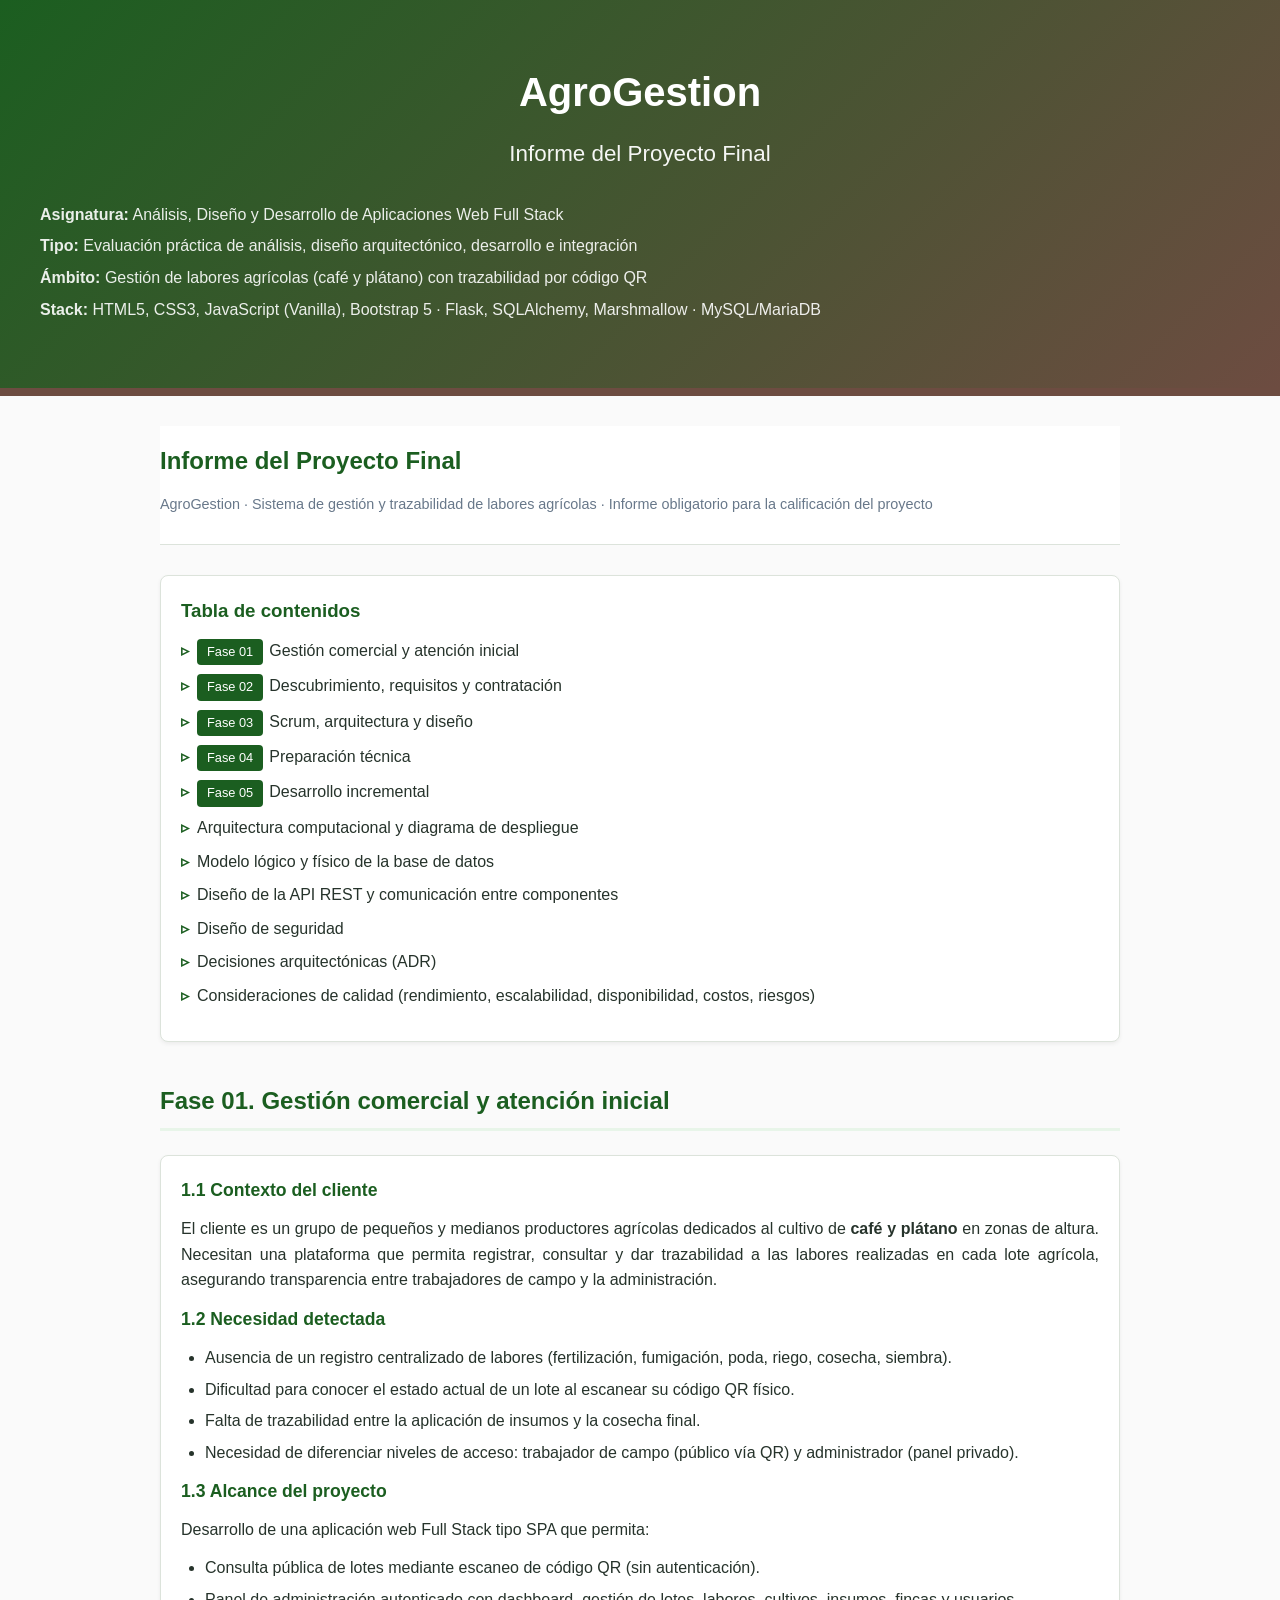
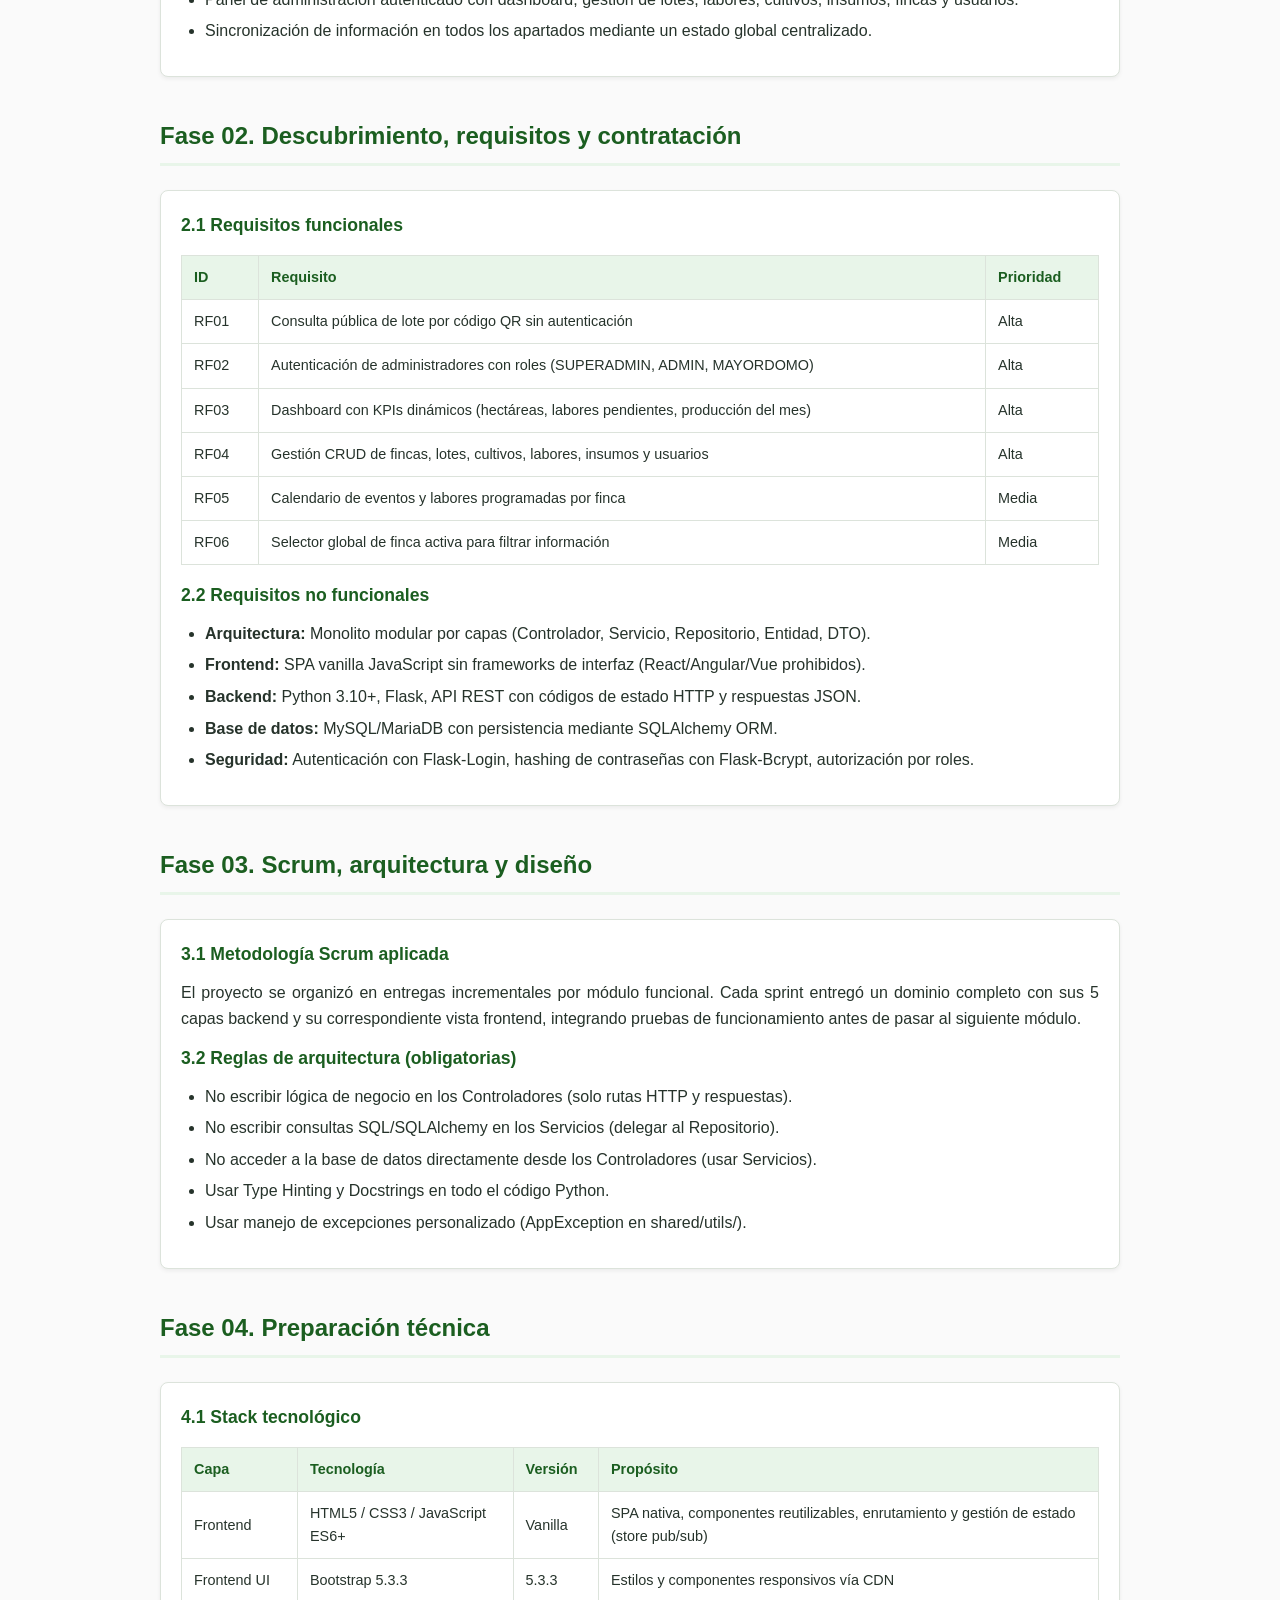
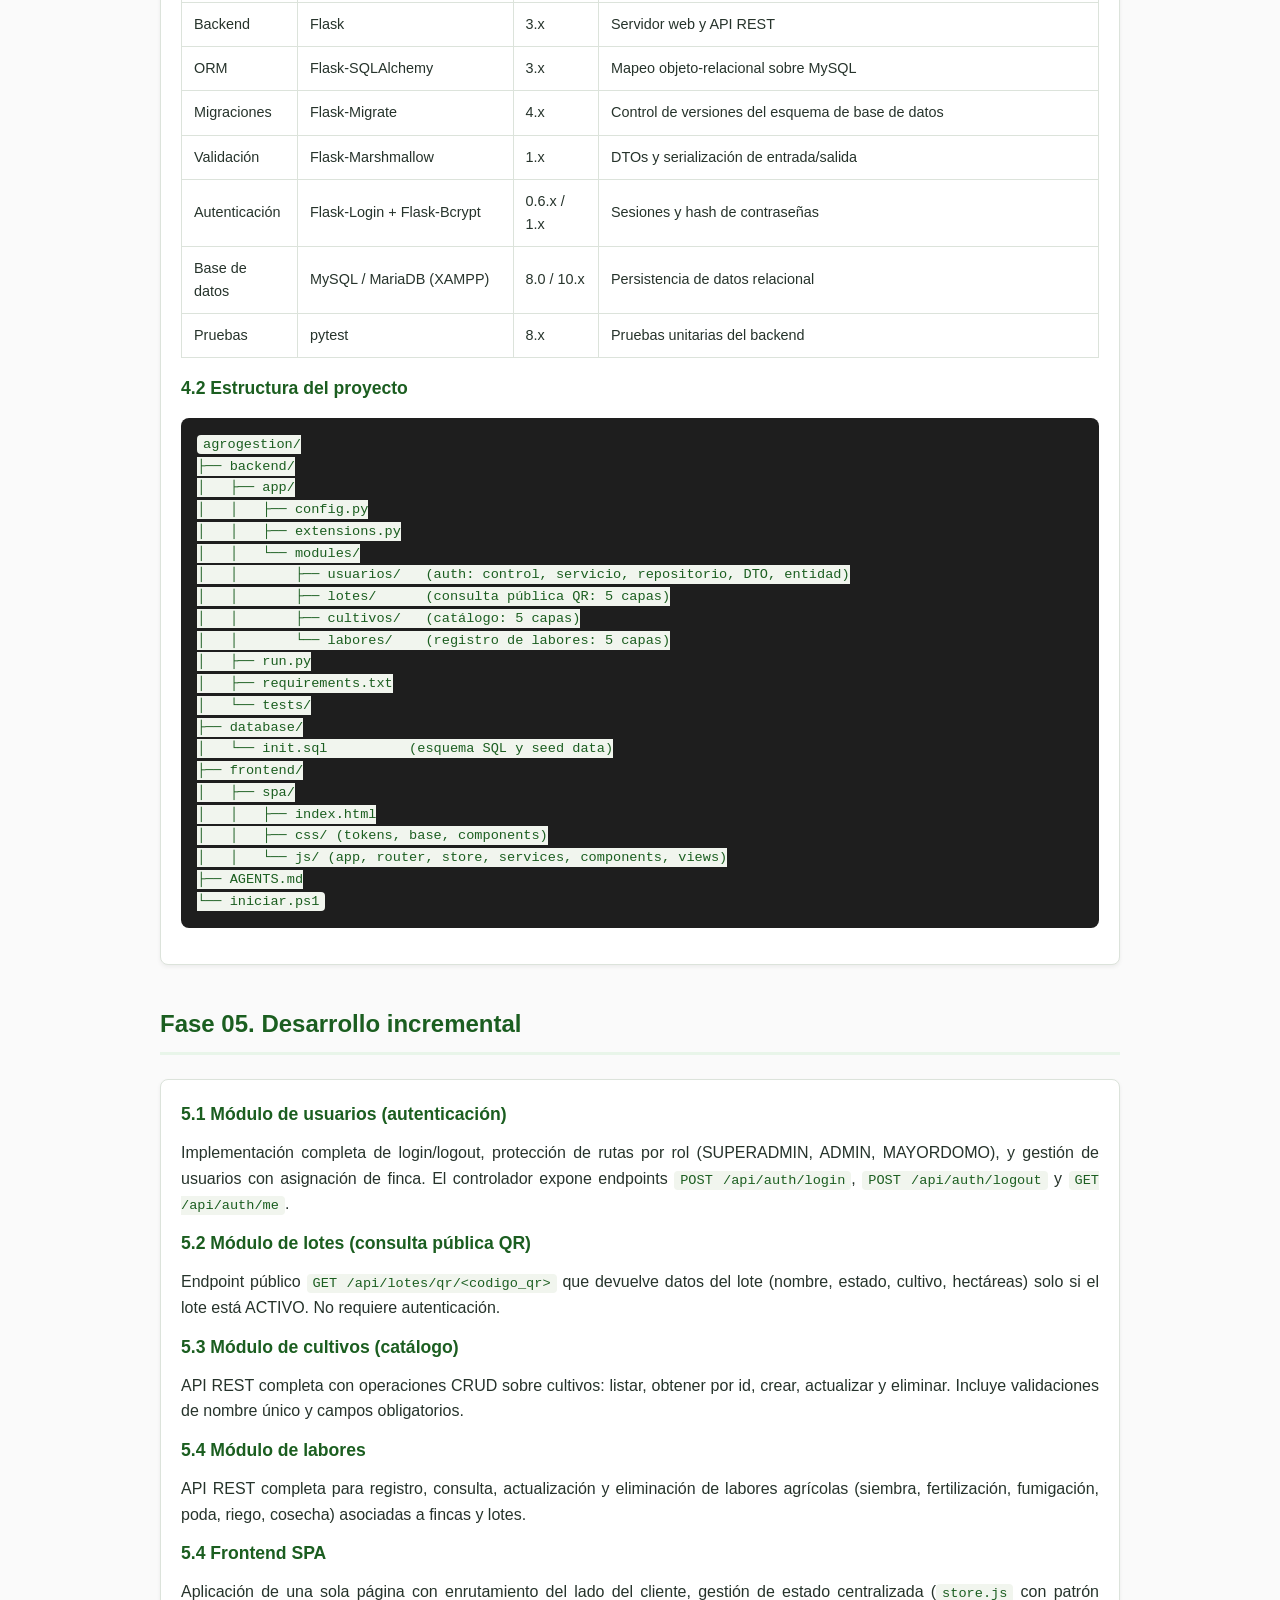
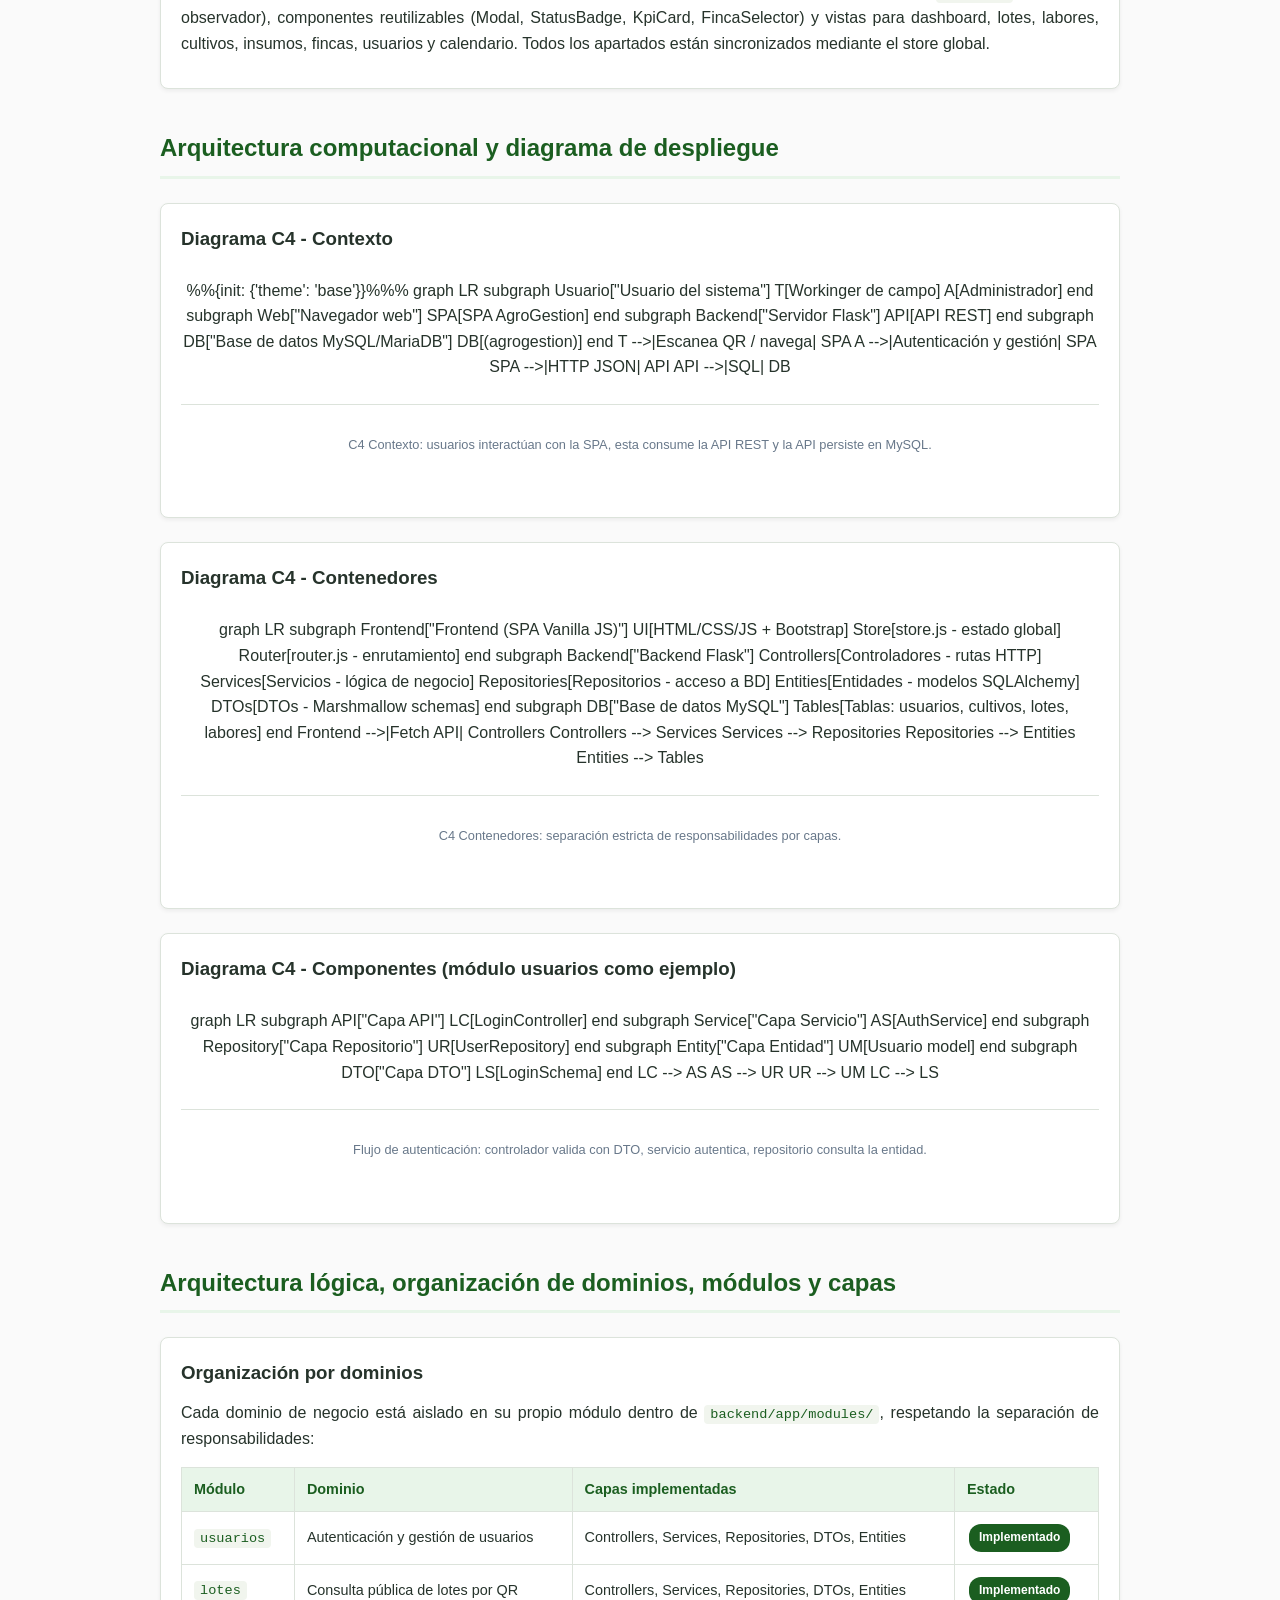
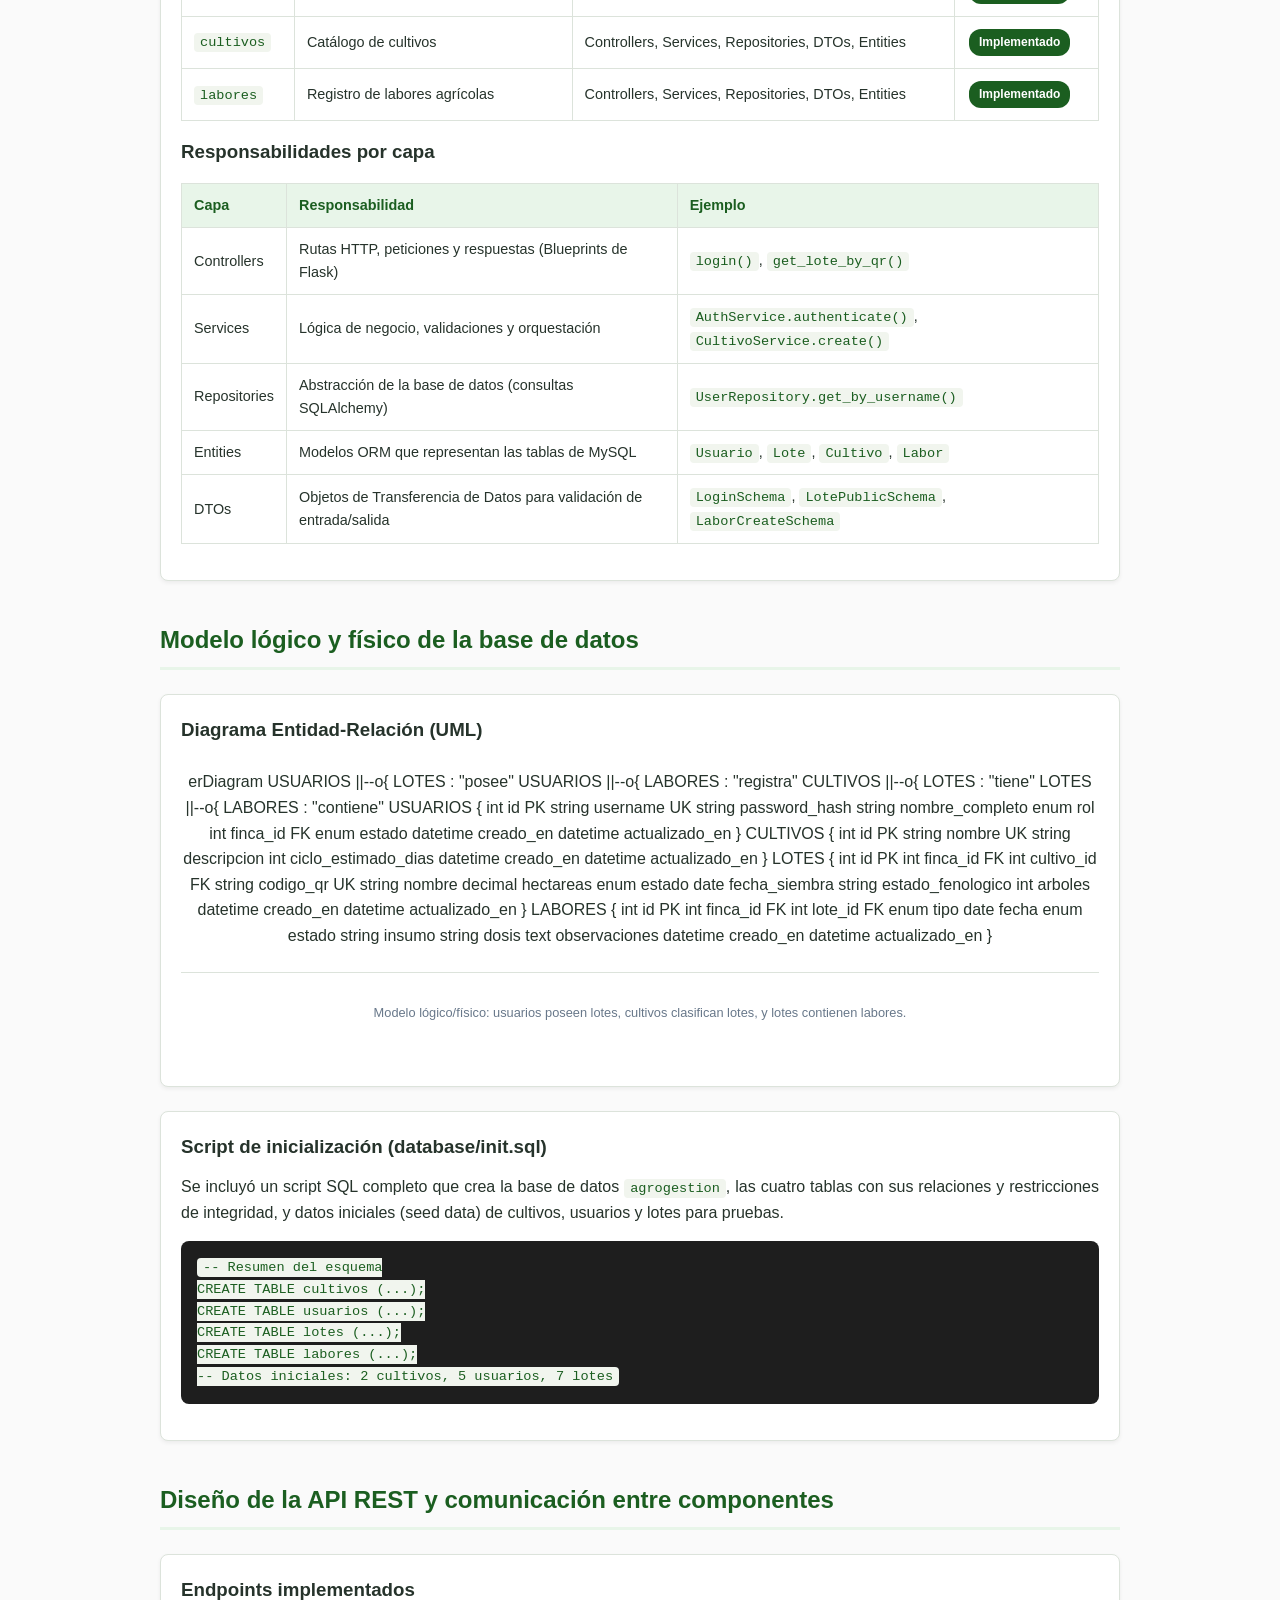
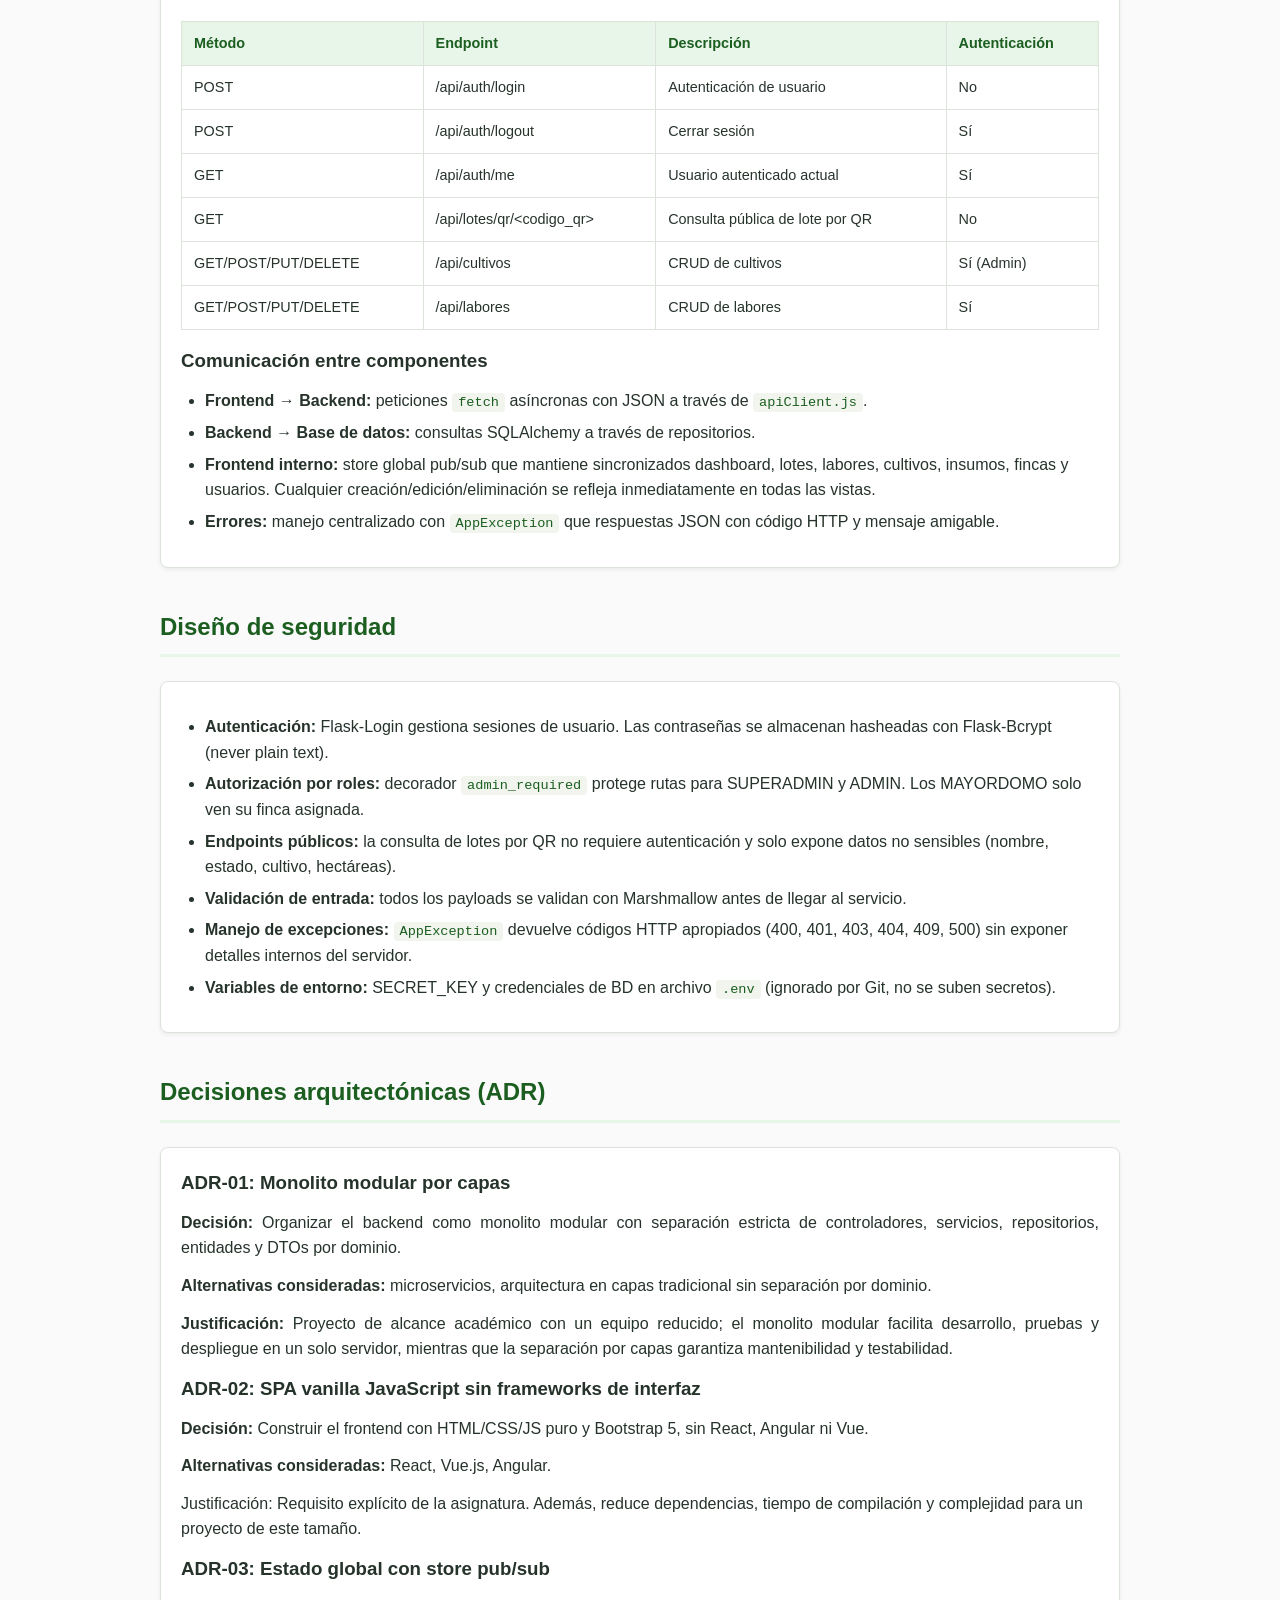
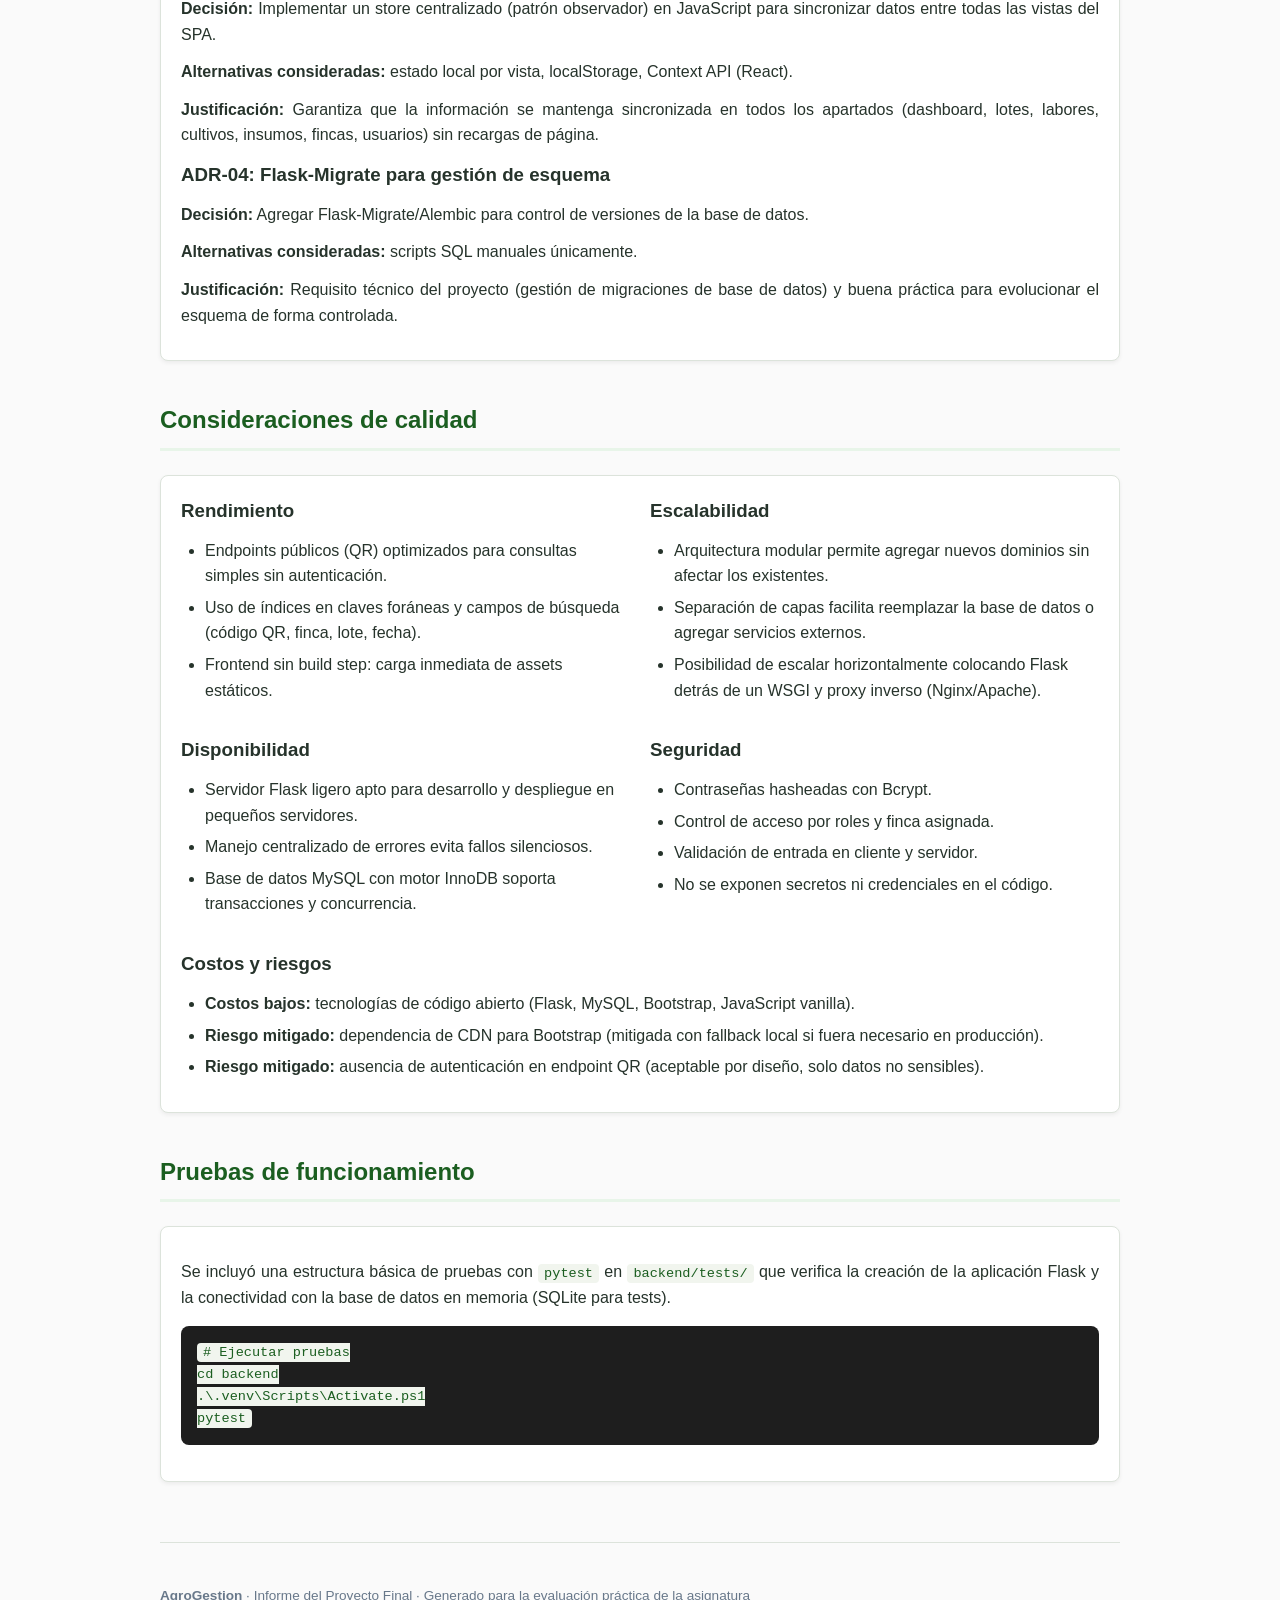
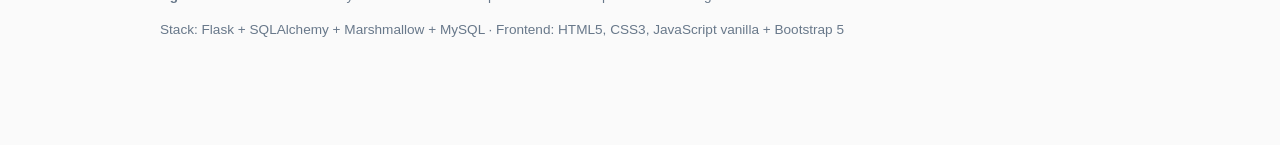
==== Informe_Proyecto_Final_AgroGestion.html @ 7b16c305 "feat: proyecto AgroGestion inicial - backend Flask modular, frontend SPA, informe HTML, esquema SQL " ====
<!DOCTYPE html>
<html lang="es">
<head>
  <meta charset="UTF-8">
  <meta name="viewport" content="width=device-width, initial-scale=1.0">
  <title>Informe del Proyecto Final - AgroGestion</title>
  <style>
    :root {
      --primary: #1b5e20;
      --primary-hover: #14531a;
      --secondary: #6d4c41;
      --accent: #e8f5e9;
      --text: #26332b;
      --text-muted: #68788a;
      --border: #dce3db;
    }
    * { box-sizing: border-box; margin: 0; padding: 0; }
    body {
      font-family: 'Segoe UI', Roboto, 'Helvetica Neue', Arial, sans-serif;
      color: var(--text);
      line-height: 1.6;
      background: #fafafa;
      padding: 0;
    }
    .cover {
      background: linear-gradient(135deg, var(--primary) 0%, var(--secondary) 100%);
      color: #fff;
      padding: 60px 40px;
      text-align: center;
      border-bottom: 8px solid var(--secondary);
    }
    .cover h1 { font-size: 2.5rem; margin-bottom: 12px; }
    .cover h2 { font-size: 1.4rem; font-weight: 400; opacity: 0.95; }
    .cover .meta { margin-top: 30px; font-size: 1rem; color: rgba(255,255,255,0.9); }
    .cover .meta p { margin: 6px 0; }
    .container {
      max-width: 1000px;
      margin: 30px auto;
      padding: 0 20px;
    }
    header.top-bar {
      background: #fff;
      border-bottom: 1px solid var(--border);
      padding: 16px 0;
      margin-bottom: 30px;
    }
    header.top-bar h1 { font-size: 1.5rem; color: var(--primary); }
    header.top-bar p { color: var(--text-muted); font-size: 0.9rem; }
    h2.section-title {
      font-size: 1.5rem;
      color: var(--primary);
      border-bottom: 3px solid var(--accent);
      padding-bottom: 8px;
      margin: 40px 0 24px 0;
    }
    h3.subtitle {
      font-size: 1.2rem;
      color: var(--secondary);
      margin: 28px 0 14px 0;
    }
    p { margin: 12px 0; text-align: justify; }
    ul, ol { margin: 12px 0 12px 24px; }
    li { margin: 6px 0; }
    .card {
      background: #fff;
      border: 1px solid var(--border);
      border-radius: 8px;
      padding: 20px;
      margin: 24px 0;
      box-shadow: 0 2px 4px rgba(0,0,0,0.06);
    }
    .card h4 { margin-top: 0; color: var(--primary); font-size: 1.1rem; }
    table {
      width: 100%;
      border-collapse: collapse;
      margin: 16px 0;
      font-size: 0.9rem;
    }
    th, td {
      border: 1px solid var(--border);
      padding: 10px 12px;
      text-align: left;
    }
    th { background: var(--accent); color: var(--primary); font-weight: 700; }
    code {
      background: #f1f5ee;
      padding: 2px 6px;
      border-radius: 4px;
      font-family: 'Courier New', Courier, monospace;
      font-size: 0.85rem;
      color: #1b5e20;
    }
    pre {
      background: #1e1e1e;
      color: #d4d4d4;
      padding: 16px;
      border-radius: 8px;
      overflow-x: auto;
      margin: 16px 0;
      font-size: 0.85rem;
    }
    .mermaid { text-align: center; margin: 24px 0; }
    .badge {
      display: inline-block;
      padding: 4px 10px;
      border-radius: 12px;
      font-size: 0.75rem;
      font-weight: 700;
      margin: 2px;
    }
    .badge-primary { background: var(--primary); color: #fff; }
    .badge-secondary { background: var(--secondary); color: #fff; }
    .badge-info { background: #0dcaf0; color: #000; }
    .badge-warn { background: #ffc107; color: #000; }
    .badge-danger { background: #dc3545; color: #fff; }
    .toc {
      background: #fff;
      border: 1px solid var(--border);
      border-radius: 8px;
      padding: 20px;
      margin: 24px 0;
    }
    .toc h3 { margin-top: 0; color: var(--primary); }
    .toc ul { list-style: none; margin-left: 0; }
    .toc li { margin: 8px 0; }
    .toc li::before { content: "▹"; color: var(--primary); font-weight: 700; margin-right: 8px; }
    .footer {
      margin-top: 60px;
      padding: 30px 0;
      border-top: 1px solid var(--border);
      color: var(--text-muted);
      font-size: 0.85rem;
      text-align: center;
    }
    .phase-tag {
      display: inline-block;
      background: var(--primary);
      color: #fff;
      padding: 3px 10px;
      border-radius: 4px;
      font-size: 0.8rem;
      margin-right: 6px;
    }
    .two-col {
      display: flex;
      gap: 20px;
      flex-wrap: wrap;
    }
    .two-col > div { flex: 1; min-width: 300px; }
  </style>
</head>
<body>

<div class="cover">
  <h1>AgroGestion</h1>
  <h2>Informe del Proyecto Final</h2>
  <div class="meta">
    <p><strong>Asignatura:</strong> Análisis, Diseño y Desarrollo de Aplicaciones Web Full Stack</p>
    <p><strong>Tipo:</strong> Evaluación práctica de análisis, diseño arquitectónico, desarrollo e integración</p>
    <p><strong>Ámbito:</strong> Gestión de labores agrícolas (café y plátano) con trazabilidad por código QR</p>
    <p><strong>Stack:</strong> HTML5, CSS3, JavaScript (Vanilla), Bootstrap 5 · Flask, SQLAlchemy, Marshmallow · MySQL/MariaDB</p>
  </div>
</div>

<div class="container">
  <header class="top-bar">
    <h1>Informe del Proyecto Final</h1>
    <p>AgroGestion · Sistema de gestión y trazabilidad de labores agrícolas · Informe obligatorio para la calificación del proyecto</p>
  </header>

  <div class="card toc">
    <h3>Tabla de contenidos</h3>
    <ul>
      <li><span class="phase-tag">Fase 01</span>Gestión comercial y atención inicial</li>
      <li><span class="phase-tag">Fase 02</span>Descubrimiento, requisitos y contratación</li>
      <li><span class="phase-tag">Fase 03</span>Scrum, arquitectura y diseño</li>
      <li><span class="phase-tag">Fase 04</span>Preparación técnica</li>
      <li><span class="phase-tag">Fase 05</span>Desarrollo incremental</li>
      <li>Arquitectura computacional y diagrama de despliegue</li>
      <li>Modelo lógico y físico de la base de datos</li>
      <li>Diseño de la API REST y comunicación entre componentes</li>
      <li>Diseño de seguridad</li>
      <li>Decisiones arquitectónicas (ADR)</li>
      <li>Consideraciones de calidad (rendimiento, escalabilidad, disponibilidad, costos, riesgos)</li>
    </ul>
  </div>

  <h2 class="section-title">Fase 01. Gestión comercial y atención inicial</h2>
  <div class="card">
    <h4>1.1 Contexto del cliente</h4>
    <p>El cliente es un grupo de pequeños y medianos productores agrícolas dedicados al cultivo de <strong>café y plátano</strong> en zonas de altura. Necesitan una plataforma que permita registrar, consultar y dar trazabilidad a las labores realizadas en cada lote agrícola, asegurando transparencia entre trabajadores de campo y la administración.</p>
    <h4>1.2 Necesidad detectada</h4>
    <ul>
      <li>Ausencia de un registro centralizado de labores (fertilización, fumigación, poda, riego, cosecha, siembra).</li>
      <li>Dificultad para conocer el estado actual de un lote al escanear su código QR físico.</li>
      <li>Falta de trazabilidad entre la aplicación de insumos y la cosecha final.</li>
      <li>Necesidad de diferenciar niveles de acceso: trabajador de campo (público vía QR) y administrador (panel privado).</li>
    </ul>
    <h4>1.3 Alcance del proyecto</h4>
    <p>Desarrollo de una aplicación web Full Stack tipo SPA que permita:</p>
    <ul>
      <li>Consulta pública de lotes mediante escaneo de código QR (sin autenticación).</li>
      <li>Panel de administración autenticado con dashboard, gestión de lotes, labores, cultivos, insumos, fincas y usuarios.</li>
      <li>Sincronización de información en todos los apartados mediante un estado global centralizado.</li>
    </ul>
  </div>

  <h2 class="section-title">Fase 02. Descubrimiento, requisitos y contratación</h2>
  <div class="card">
    <h4>2.1 Requisitos funcionales</h4>
    <table>
      <tr><th>ID</th><th>Requisito</th><th>Prioridad</th></tr>
      <tr><td>RF01</td><td>Consulta pública de lote por código QR sin autenticación</td><td>Alta</td></tr>
      <tr><td>RF02</td><td>Autenticación de administradores con roles (SUPERADMIN, ADMIN, MAYORDOMO)</td><td>Alta</td></tr>
      <tr><td>RF03</td><td>Dashboard con KPIs dinámicos (hectáreas, labores pendientes, producción del mes)</td><td>Alta</td></tr>
      <tr><td>RF04</td><td>Gestión CRUD de fincas, lotes, cultivos, labores, insumos y usuarios</td><td>Alta</td></tr>
      <tr><td>RF05</td><td>Calendario de eventos y labores programadas por finca</td><td>Media</td></tr>
      <tr><td>RF06</td><td>Selector global de finca activa para filtrar información</td><td>Media</td></tr>
    </table>
    <h4>2.2 Requisitos no funcionales</h4>
    <ul>
      <li><strong>Arquitectura:</strong> Monolito modular por capas (Controlador, Servicio, Repositorio, Entidad, DTO).</li>
      <li><strong>Frontend:</strong> SPA vanilla JavaScript sin frameworks de interfaz (React/Angular/Vue prohibidos).</li>
      <li><strong>Backend:</strong> Python 3.10+, Flask, API REST con códigos de estado HTTP y respuestas JSON.</li>
      <li><strong>Base de datos:</strong> MySQL/MariaDB con persistencia mediante SQLAlchemy ORM.</li>
      <li><strong>Seguridad:</strong> Autenticación con Flask-Login, hashing de contraseñas con Flask-Bcrypt, autorización por roles.</li>
    </ul>
  </div>

  <h2 class="section-title">Fase 03. Scrum, arquitectura y diseño</h2>
  <div class="card">
    <h4>3.1 Metodología Scrum aplicada</h4>
    <p>El proyecto se organizó en entregas incrementales por módulo funcional. Cada sprint entregó un dominio completo con sus 5 capas backend y su correspondiente vista frontend, integrando pruebas de funcionamiento antes de pasar al siguiente módulo.</p>
    <h4>3.2 Reglas de arquitectura (obligatorias)</h4>
    <ul>
      <li>No escribir lógica de negocio en los Controladores (solo rutas HTTP y respuestas).</li>
      <li>No escribir consultas SQL/SQLAlchemy en los Servicios (delegar al Repositorio).</li>
      <li>No acceder a la base de datos directamente desde los Controladores (usar Servicios).</li>
      <li>Usar Type Hinting y Docstrings en todo el código Python.</li>
      <li>Usar manejo de excepciones personalizado (AppException en shared/utils/).</li>
    </ul>
  </div>

  <h2 class="section-title">Fase 04. Preparación técnica</h2>
  <div class="card">
    <h4>4.1 Stack tecnológico</h4>
    <table>
      <tr><th>Capa</th><th>Tecnología</th><th>Versión</th><th>Propósito</th></tr>
      <tr><td>Frontend</td><td>HTML5 / CSS3 / JavaScript ES6+</td><td>Vanilla</td><td>SPA nativa, componentes reutilizables, enrutamiento y gestión de estado (store pub/sub)</td></tr>
      <tr><td>Frontend UI</td><td>Bootstrap 5.3.3</td><td>5.3.3</td><td>Estilos y componentes responsivos vía CDN</td></tr>
      <tr><td>Backend</td><td>Flask</td><td>3.x</td><td>Servidor web y API REST</td></tr>
      <tr><td>ORM</td><td>Flask-SQLAlchemy</td><td>3.x</td><td>Mapeo objeto-relacional sobre MySQL</td></tr>
      <tr><td>Migraciones</td><td>Flask-Migrate</td><td>4.x</td><td>Control de versiones del esquema de base de datos</td></tr>
      <tr><td>Validación</td><td>Flask-Marshmallow</td><td>1.x</td><td>DTOs y serialización de entrada/salida</td></tr>
      <tr><td>Autenticación</td><td>Flask-Login + Flask-Bcrypt</td><td>0.6.x / 1.x</td><td>Sesiones y hash de contraseñas</td></tr>
      <tr><td>Base de datos</td><td>MySQL / MariaDB (XAMPP)</td><td>8.0 / 10.x</td><td>Persistencia de datos relacional</td></tr>
      <tr><td>Pruebas</td><td>pytest</td><td>8.x</td><td>Pruebas unitarias del backend</td></tr>
    </table>
    <h4>4.2 Estructura del proyecto</h4>
    <pre><code>agrogestion/
├── backend/
│   ├── app/
│   │   ├── config.py
│   │   ├── extensions.py
│   │   └── modules/
│   │       ├── usuarios/   (auth: control, servicio, repositorio, DTO, entidad)
│   │       ├── lotes/      (consulta pública QR: 5 capas)
│   │       ├── cultivos/   (catálogo: 5 capas)
│   │       └── labores/    (registro de labores: 5 capas)
│   ├── run.py
│   ├── requirements.txt
│   └── tests/
├── database/
│   └── init.sql          (esquema SQL y seed data)
├── frontend/
│   ├── spa/
│   │   ├── index.html
│   │   ├── css/ (tokens, base, components)
│   │   └── js/ (app, router, store, services, components, views)
├── AGENTS.md
└── iniciar.ps1</code></pre>
  </div>

  <h2 class="section-title">Fase 05. Desarrollo incremental</h2>
  <div class="card">
    <h4>5.1 Módulo de usuarios (autenticación)</h4>
    <p>Implementación completa de login/logout, protección de rutas por rol (SUPERADMIN, ADMIN, MAYORDOMO), y gestión de usuarios con asignación de finca. El controlador expone endpoints <code>POST /api/auth/login</code>, <code>POST /api/auth/logout</code> y <code>GET /api/auth/me</code>.</p>
    <h4>5.2 Módulo de lotes (consulta pública QR)</h4>
    <p>Endpoint público <code>GET /api/lotes/qr/&lt;codigo_qr&gt;</code> que devuelve datos del lote (nombre, estado, cultivo, hectáreas) solo si el lote está ACTIVO. No requiere autenticación.</p>
    <h4>5.3 Módulo de cultivos (catálogo)</h4>
    <p>API REST completa con operaciones CRUD sobre cultivos: listar, obtener por id, crear, actualizar y eliminar. Incluye validaciones de nombre único y campos obligatorios.</p>
    <h4>5.4 Módulo de labores</h4>
    <p>API REST completa para registro, consulta, actualización y eliminación de labores agrícolas (siembra, fertilización, fumigación, poda, riego, cosecha) asociadas a fincas y lotes.</p>
    <h4>5.4 Frontend SPA</h4>
    <p>Aplicación de una sola página con enrutamiento del lado del cliente, gestión de estado centralizada (<code>store.js</code> con patrón observador), componentes reutilizables (Modal, StatusBadge, KpiCard, FincaSelector) y vistas para dashboard, lotes, labores, cultivos, insumos, fincas, usuarios y calendario. Todos los apartados están sincronizados mediante el store global.</p>
  </div>

  <h2 class="section-title">Arquitectura computacional y diagrama de despliegue</h2>
  <div class="card">
    <h3>Diagrama C4 - Contexto</h3>
    <div class="mermaid">
%%{init: {'theme': 'base'}}%%%
graph LR
    subgraph Usuario["Usuario del sistema"]
        T[Workinger de campo]
        A[Administrador]
    end
    subgraph Web["Navegador web"]
        SPA[SPA AgroGestion]
    end
    subgraph Backend["Servidor Flask"]
        API[API REST]
    end
    subgraph DB["Base de datos MySQL/MariaDB"]
        DB[(agrogestion)]
    end
    T -->|Escanea QR / navega| SPA
    A -->|Autenticación y gestión| SPA
    SPA -->|HTTP JSON| API
    API -->|SQL| DB
    </div>
    <p class="footer" style="margin-top:8px; font-size:0.8rem;">C4 Contexto: usuarios interactúan con la SPA, esta consume la API REST y la API persiste en MySQL.</p>
  </div>

  <div class="card">
    <h3>Diagrama C4 - Contenedores</h3>
    <div class="mermaid">
graph LR
    subgraph Frontend["Frontend (SPA Vanilla JS)"]
        UI[HTML/CSS/JS + Bootstrap]
        Store[store.js - estado global]
        Router[router.js - enrutamiento]
    end
    subgraph Backend["Backend Flask"]
        Controllers[Controladores - rutas HTTP]
        Services[Servicios - lógica de negocio]
        Repositories[Repositorios - acceso a BD]
        Entities[Entidades - modelos SQLAlchemy]
        DTOs[DTOs - Marshmallow schemas]
    end
    subgraph DB["Base de datos MySQL"]
        Tables[Tablas: usuarios, cultivos, lotes, labores]
    end
    Frontend -->|Fetch API| Controllers
    Controllers --> Services
    Services --> Repositories
    Repositories --> Entities
    Entities --> Tables
    </div>
    <p class="footer" style="margin-top:8px; font-size:0.8rem;">C4 Contenedores: separación estricta de responsabilidades por capas.</p>
  </div>

  <div class="card">
    <h3>Diagrama C4 - Componentes (módulo usuarios como ejemplo)</h3>
    <div class="mermaid">
graph LR
    subgraph API["Capa API"]
        LC[LoginController]
    end
    subgraph Service["Capa Servicio"]
        AS[AuthService]
    end
    subgraph Repository["Capa Repositorio"]
        UR[UserRepository]
    end
    subgraph Entity["Capa Entidad"]
        UM[Usuario model]
    end
    subgraph DTO["Capa DTO"]
        LS[LoginSchema]
    end
    LC --> AS
    AS --> UR
    UR --> UM
    LC --> LS
    </div>
    <p class="footer" style="margin-top:8px; font-size:0.8rem;">Flujo de autenticación: controlador valida con DTO, servicio autentica, repositorio consulta la entidad.</p>
  </div>

  <h2 class="section-title">Arquitectura lógica, organización de dominios, módulos y capas</h2>
  <div class="card">
    <h3>Organización por dominios</h3>
    <p>Cada dominio de negocio está aislado en su propio módulo dentro de <code>backend/app/modules/</code>, respetando la separación de responsabilidades:</p>
    <table>
      <tr><th>Módulo</th><th>Dominio</th><th>Capas implementadas</th><th>Estado</th></tr>
      <tr><td><code>usuarios</code></td><td>Autenticación y gestión de usuarios</td><td>Controllers, Services, Repositories, DTOs, Entities</td><td><span class="badge badge-primary">Implementado</span></td></tr>
      <tr><td><code>lotes</code></td><td>Consulta pública de lotes por QR</td><td>Controllers, Services, Repositories, DTOs, Entities</td><td><span class="badge badge-primary">Implementado</span></td></tr>
      <tr><td><code>cultivos</code></td><td>Catálogo de cultivos</td><td>Controllers, Services, Repositories, DTOs, Entities</td><td><span class="badge badge-primary">Implementado</span></td></tr>
      <tr><td><code>labores</code></td><td>Registro de labores agrícolas</td><td>Controllers, Services, Repositories, DTOs, Entities</td><td><span class="badge badge-primary">Implementado</span></td></tr>
    </table>
    <h3>Responsabilidades por capa</h3>
    <table>
      <tr><th>Capa</th><th>Responsabilidad</th><th>Ejemplo</th></tr>
      <tr><td>Controllers</td><td>Rutas HTTP, peticiones y respuestas (Blueprints de Flask)</td><td><code>login()</code>, <code>get_lote_by_qr()</code></td></tr>
      <tr><td>Services</td><td>Lógica de negocio, validaciones y orquestación</td><td><code>AuthService.authenticate()</code>, <code>CultivoService.create()</code></td></tr>
      <tr><td>Repositories</td><td>Abstracción de la base de datos (consultas SQLAlchemy)</td><td><code>UserRepository.get_by_username()</code></td></tr>
      <tr><td>Entities</td><td>Modelos ORM que representan las tablas de MySQL</td><td><code>Usuario</code>, <code>Lote</code>, <code>Cultivo</code>, <code>Labor</code></td></tr>
      <tr><td>DTOs</td><td>Objetos de Transferencia de Datos para validación de entrada/salida</td><td><code>LoginSchema</code>, <code>LotePublicSchema</code>, <code>LaborCreateSchema</code></td></tr>
    </table>
  </div>

  <h2 class="section-title">Modelo lógico y físico de la base de datos</h2>
  <div class="card">
    <h3>Diagrama Entidad-Relación (UML)</h3>
    <div class="mermaid">
erDiagram
    USUARIOS ||--o{ LOTES : "posee"
    USUARIOS ||--o{ LABORES : "registra"
    CULTIVOS ||--o{ LOTES : "tiene"
    LOTES ||--o{ LABORES : "contiene"

    USUARIOS {
        int id PK
        string username UK
        string password_hash
        string nombre_completo
        enum rol
        int finca_id FK
        enum estado
        datetime creado_en
        datetime actualizado_en
    }
    CULTIVOS {
        int id PK
        string nombre UK
        string descripcion
        int ciclo_estimado_dias
        datetime creado_en
        datetime actualizado_en
    }
    LOTES {
        int id PK
        int finca_id FK
        int cultivo_id FK
        string codigo_qr UK
        string nombre
        decimal hectareas
        enum estado
        date fecha_siembra
        string estado_fenologico
        int arboles
        datetime creado_en
        datetime actualizado_en
    }
    LABORES {
        int id PK
        int finca_id FK
        int lote_id FK
        enum tipo
        date fecha
        enum estado
        string insumo
        string dosis
        text observaciones
        datetime creado_en
        datetime actualizado_en
    }
    </div>
    <p class="footer" style="margin-top:8px; font-size:0.8rem;">Modelo lógico/físico: usuarios poseen lotes, cultivos clasifican lotes, y lotes contienen labores.</p>
  </div>
  <div class="card">
    <h3>Script de inicialización (database/init.sql)</h3>
    <p>Se incluyó un script SQL completo que crea la base de datos <code>agrogestion</code>, las cuatro tablas con sus relaciones y restricciones de integridad, y datos iniciales (seed data) de cultivos, usuarios y lotes para pruebas.</p>
    <pre><code>-- Resumen del esquema
CREATE TABLE cultivos (...);
CREATE TABLE usuarios (...);
CREATE TABLE lotes (...);
CREATE TABLE labores (...);
-- Datos iniciales: 2 cultivos, 5 usuarios, 7 lotes</code></pre>
  </div>

  <h2 class="section-title">Diseño de la API REST y comunicación entre componentes</h2>
  <div class="card">
    <h3>Endpoints implementados</h3>
    <table>
      <tr><th>Método</th><th>Endpoint</th><th>Descripción</th><th>Autenticación</th></tr>
      <tr><td>POST</td><td>/api/auth/login</td><td>Autenticación de usuario</td><td>No</td></tr>
      <tr><td>POST</td><td>/api/auth/logout</td><td>Cerrar sesión</td><td>Sí</td></tr>
      <tr><td>GET</td><td>/api/auth/me</td><td>Usuario autenticado actual</td><td>Sí</td></tr>
      <tr><td>GET</td><td>/api/lotes/qr/&lt;codigo_qr&gt;</td><td>Consulta pública de lote por QR</td><td>No</td></tr>
      <tr><td>GET/POST/PUT/DELETE</td><td>/api/cultivos</td><td>CRUD de cultivos</td><td>Sí (Admin)</td></tr>
      <tr><td>GET/POST/PUT/DELETE</td><td>/api/labores</td><td>CRUD de labores</td><td>Sí</td></tr>
    </table>
    <h3>Comunicación entre componentes</h3>
    <ul>
      <li><strong>Frontend → Backend:</strong> peticiones <code>fetch</code> asíncronas con JSON a través de <code>apiClient.js</code>.</li>
      <li><strong>Backend → Base de datos:</strong> consultas SQLAlchemy a través de repositorios.</li>
      <li><strong>Frontend interno:</strong> store global pub/sub que mantiene sincronizados dashboard, lotes, labores, cultivos, insumos, fincas y usuarios. Cualquier creación/edición/eliminación se refleja inmediatamente en todas las vistas.</li>
      <li><strong>Errores:</strong> manejo centralizado con <code>AppException</code> que respuestas JSON con código HTTP y mensaje amigable.</li>
    </ul>
  </div>

  <h2 class="section-title">Diseño de seguridad</h2>
  <div class="card">
    <ul>
      <li><strong>Autenticación:</strong> Flask-Login gestiona sesiones de usuario. Las contraseñas se almacenan hasheadas con Flask-Bcrypt (never plain text).</li>
      <li><strong>Autorización por roles:</strong> decorador <code>admin_required</code> protege rutas para SUPERADMIN y ADMIN. Los MAYORDOMO solo ven su finca asignada.</li>
      <li><strong>Endpoints públicos:</strong> la consulta de lotes por QR no requiere autenticación y solo expone datos no sensibles (nombre, estado, cultivo, hectáreas).</li>
      <li><strong>Validación de entrada:</strong> todos los payloads se validan con Marshmallow antes de llegar al servicio.</li>
      <li><strong>Manejo de excepciones:</strong> <code>AppException</code> devuelve códigos HTTP apropiados (400, 401, 403, 404, 409, 500) sin exponer detalles internos del servidor.</li>
      <li><strong>Variables de entorno:</strong> SECRET_KEY y credenciales de BD en archivo <code>.env</code> (ignorado por Git, no se suben secretos).</li>
    </ul>
  </div>

  <h2 class="section-title">Decisiones arquitectónicas (ADR)</h2>
  <div class="card">
    <h3>ADR-01: Monolito modular por capas</h3>
    <p><strong>Decisión:</strong> Organizar el backend como monolito modular con separación estricta de controladores, servicios, repositorios, entidades y DTOs por dominio.</p>
    <p><strong>Alternativas consideradas:</strong> microservicios, arquitectura en capas tradicional sin separación por dominio.</p>
    <p><strong>Justificación:</strong> Proyecto de alcance académico con un equipo reducido; el monolito modular facilita desarrollo, pruebas y despliegue en un solo servidor, mientras que la separación por capas garantiza mantenibilidad y testabilidad.</p>
    <h3>ADR-02: SPA vanilla JavaScript sin frameworks de interfaz</h3>
    <p><strong>Decisión:</strong> Construir el frontend con HTML/CSS/JS puro y Bootstrap 5, sin React, Angular ni Vue.</p>
    <p><strong>Alternativas consideradas:</strong> React, Vue.js, Angular.</p>
    <tr><td>Justificación:</strong> Requisito explícito de la asignatura. Además, reduce dependencias, tiempo de compilación y complejidad para un proyecto de este tamaño.</p>
    <h3>ADR-03: Estado global con store pub/sub</h3>
    <p><strong>Decisión:</strong> Implementar un store centralizado (patrón observador) en JavaScript para sincronizar datos entre todas las vistas del SPA.</p>
    <p><strong>Alternativas consideradas:</strong> estado local por vista, localStorage, Context API (React).</p>
    <p><strong>Justificación:</strong> Garantiza que la información se mantenga sincronizada en todos los apartados (dashboard, lotes, labores, cultivos, insumos, fincas, usuarios) sin recargas de página.</p>
    <h3>ADR-04: Flask-Migrate para gestión de esquema</h3>
    <p><strong>Decisión:</strong> Agregar Flask-Migrate/Alembic para control de versiones de la base de datos.</p>
    <p><strong>Alternativas consideradas:</strong> scripts SQL manuales únicamente.</p>
    <p><strong>Justificación:</strong> Requisito técnico del proyecto (gestión de migraciones de base de datos) y buena práctica para evolucionar el esquema de forma controlada.</p>
  </div>

  <h2 class="section-title">Consideraciones de calidad</h2>
  <div class="card two-col">
    <div>
      <h3>Rendimiento</h3>
      <ul>
        <li>Endpoints públicos (QR) optimizados para consultas simples sin autenticación.</li>
        <li>Uso de índices en claves foráneas y campos de búsqueda (código QR, finca, lote, fecha).</li>
        <li>Frontend sin build step: carga inmediata de assets estáticos.</li>
      </ul>
    </div>
    <div>
      <h3>Escalabilidad</h3>
      <ul>
        <li>Arquitectura modular permite agregar nuevos dominios sin afectar los existentes.</li>
        <li>Separación de capas facilita reemplazar la base de datos o agregar servicios externos.</li>
        <li>Posibilidad de escalar horizontalmente colocando Flask detrás de un WSGI y proxy inverso (Nginx/Apache).</li>
      </ul>
    </div>
    <div>
      <h3>Disponibilidad</h3>
      <ul>
        <li>Servidor Flask ligero apto para desarrollo y despliegue en pequeños servidores.</li>
        <li>Manejo centralizado de errores evita fallos silenciosos.</li>
        <li>Base de datos MySQL con motor InnoDB soporta transacciones y concurrencia.</li>
      </ul>
    </div>
    <div>
      <h3>Seguridad</h3>
      <ul>
        <li>Contraseñas hasheadas con Bcrypt.</li>
        <li>Control de acceso por roles y finca asignada.</li>
        <li>Validación de entrada en cliente y servidor.</li>
        <li>No se exponen secretos ni credenciales en el código.</li>
      </ul>
    </div>
    <div>
      <h3>Costos y riesgos</h3>
      <ul>
        <li><strong>Costos bajos:</strong> tecnologías de código abierto (Flask, MySQL, Bootstrap, JavaScript vanilla).</li>
        <li><strong>Riesgo mitigado:</strong> dependencia de CDN para Bootstrap (mitigada con fallback local si fuera necesario en producción).</li>
        <li><strong>Riesgo mitigado:</strong> ausencia de autenticación en endpoint QR (aceptable por diseño, solo datos no sensibles).</li>
      </ul>
    </div>
  </div>

  <h2 class="section-title">Pruebas de funcionamiento</h2>
  <div class="card">
    <p>Se incluyó una estructura básica de pruebas con <code>pytest</code> en <code>backend/tests/</code> que verifica la creación de la aplicación Flask y la conectividad con la base de datos en memoria (SQLite para tests).</p>
    <pre><code># Ejecutar pruebas
cd backend
.\.venv\Scripts\Activate.ps1
pytest</code></pre>
  </div>

  <div class="footer">
    <p><strong>AgroGestion</strong> · Informe del Proyecto Final · Generado para la evaluación práctica de la asignatura</p>
    <p>Stack: Flask + SQLAlchemy + Marshmallow + MySQL · Frontend: HTML5, CSS3, JavaScript vanilla + Bootstrap 5</p>
  </div>
</div>

</body>
</html>
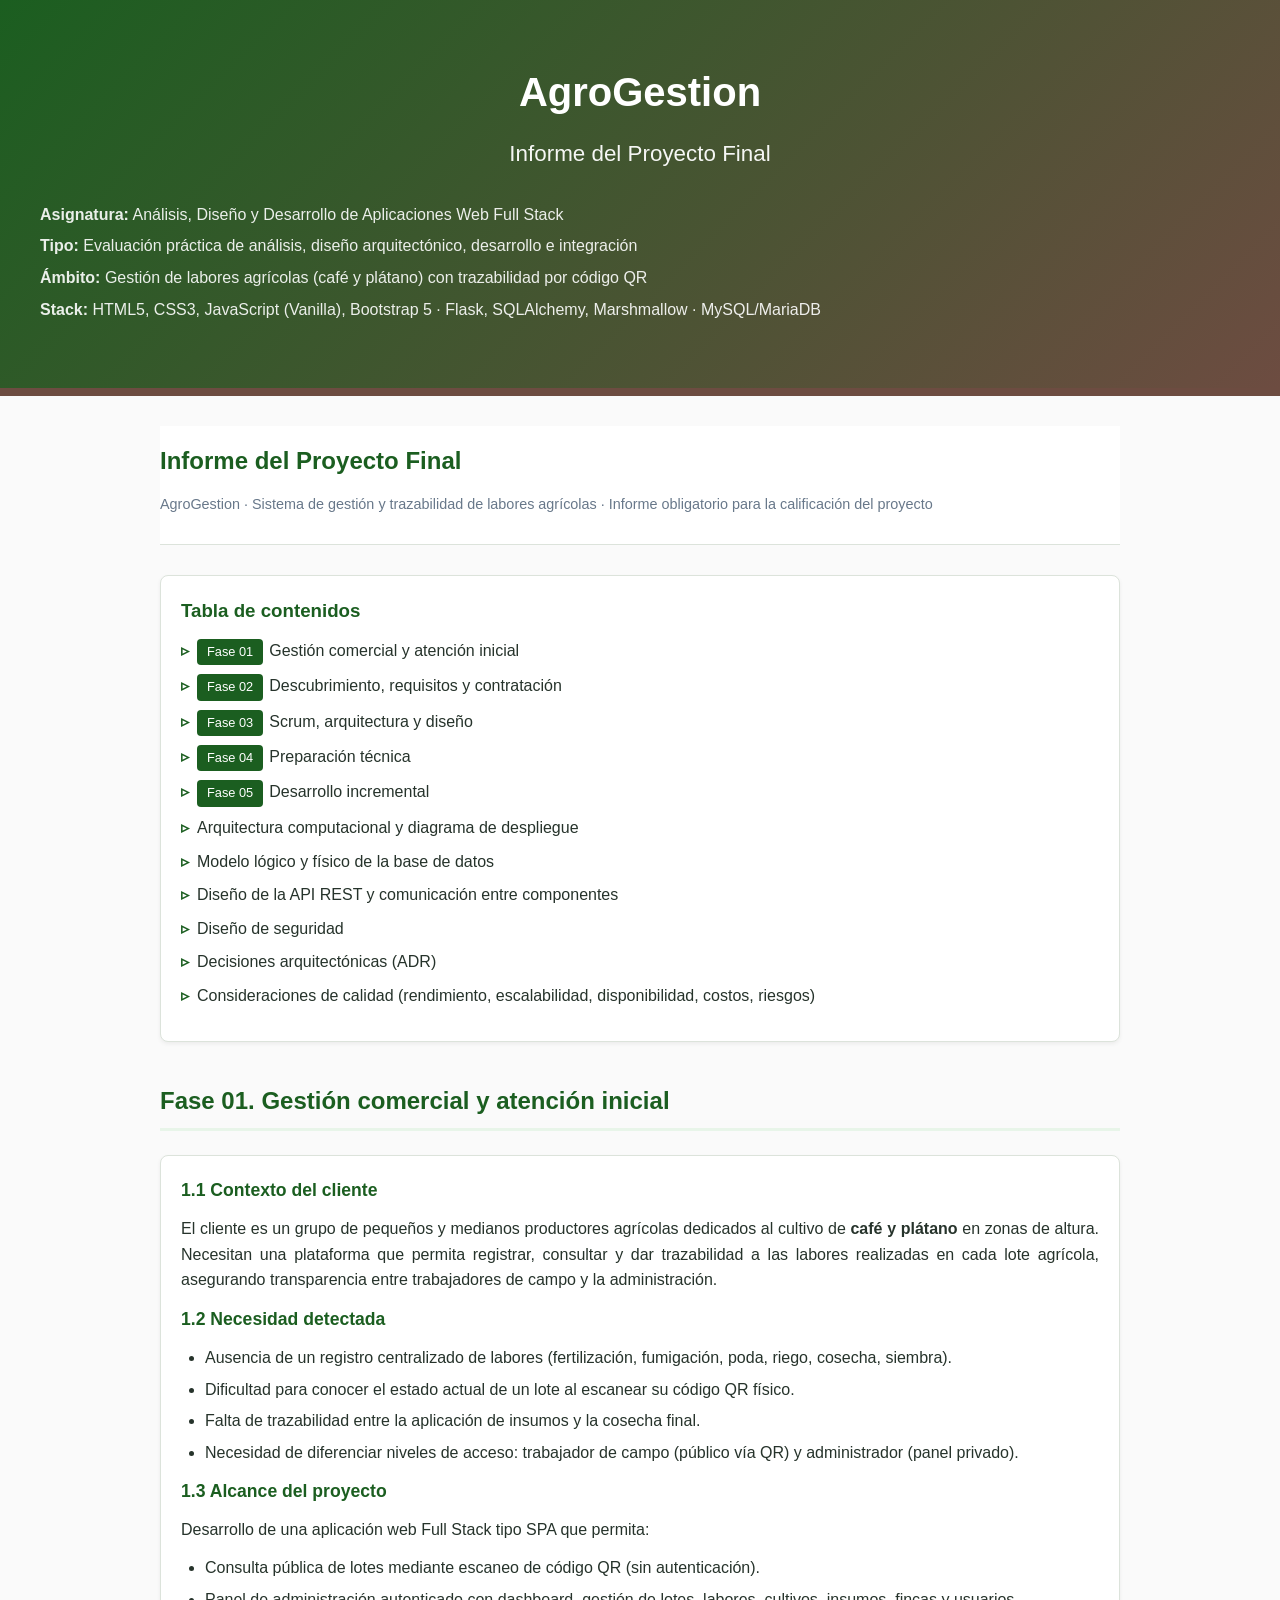
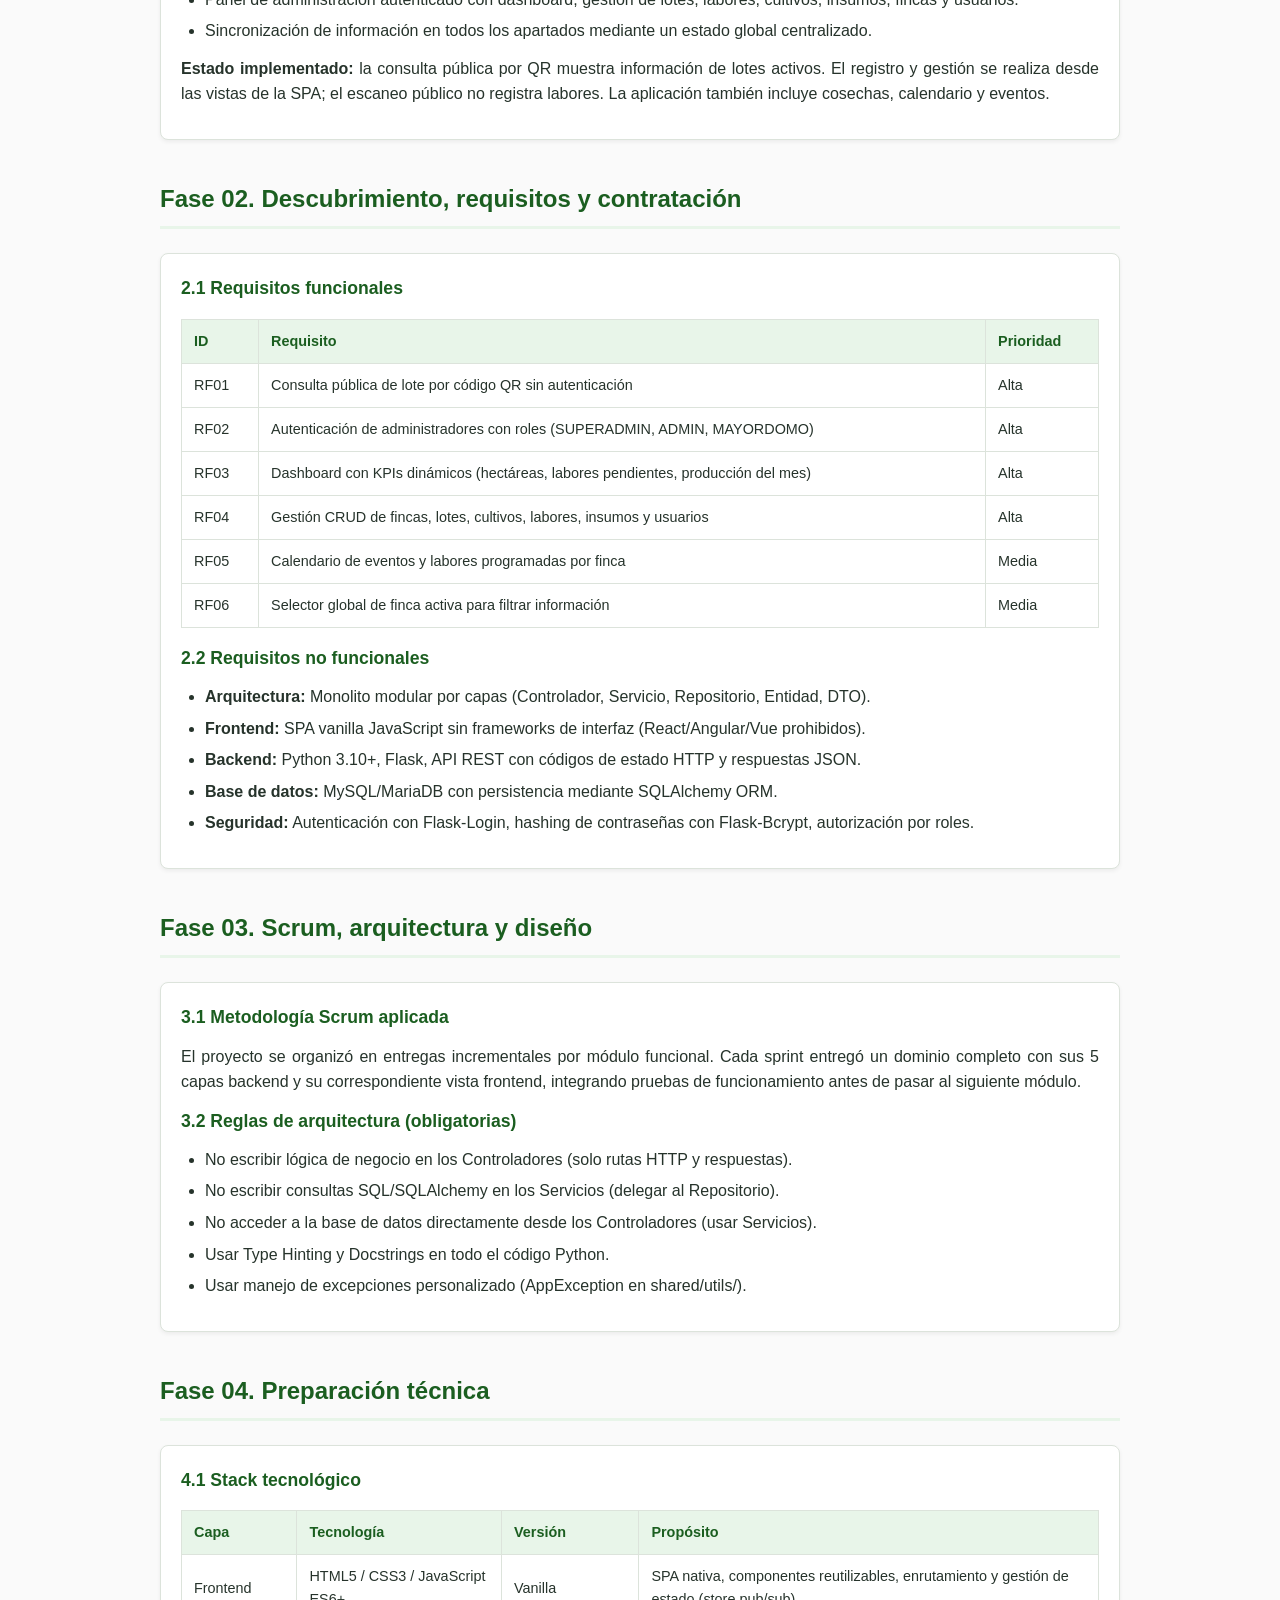
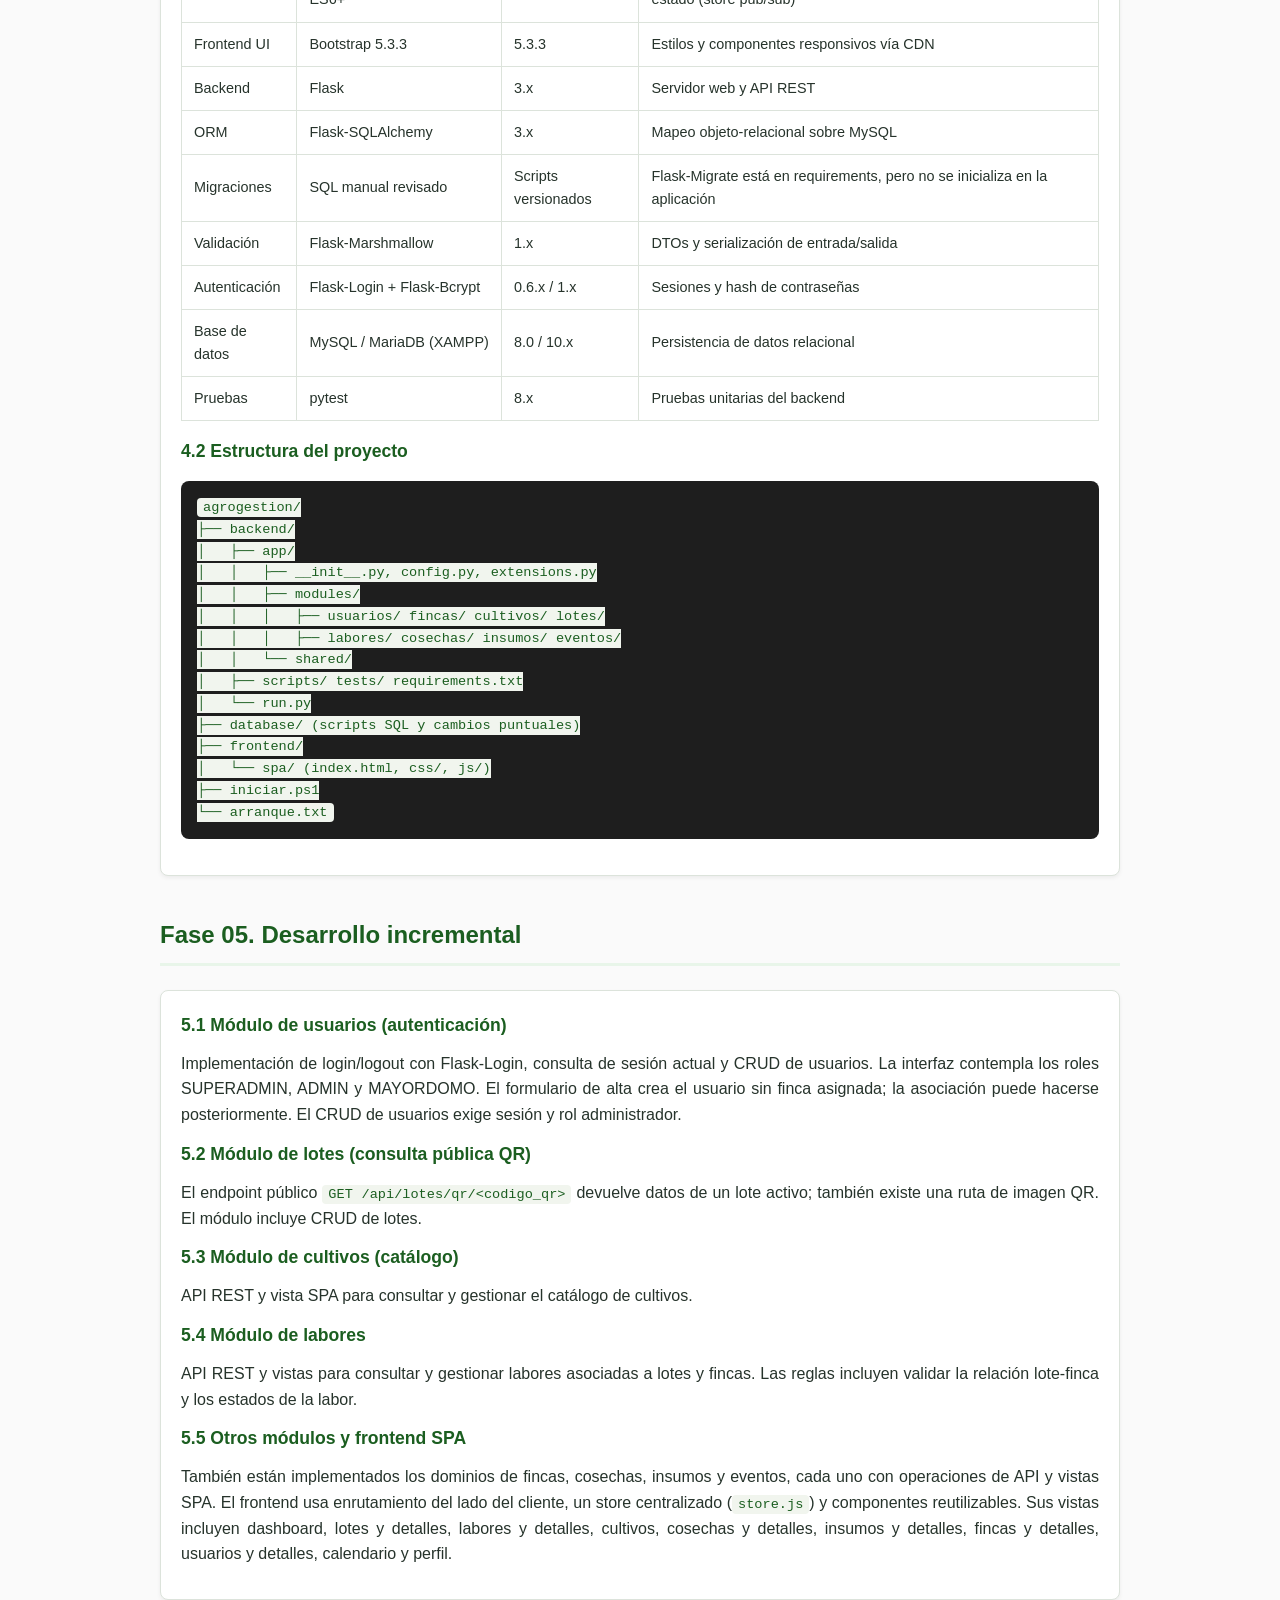
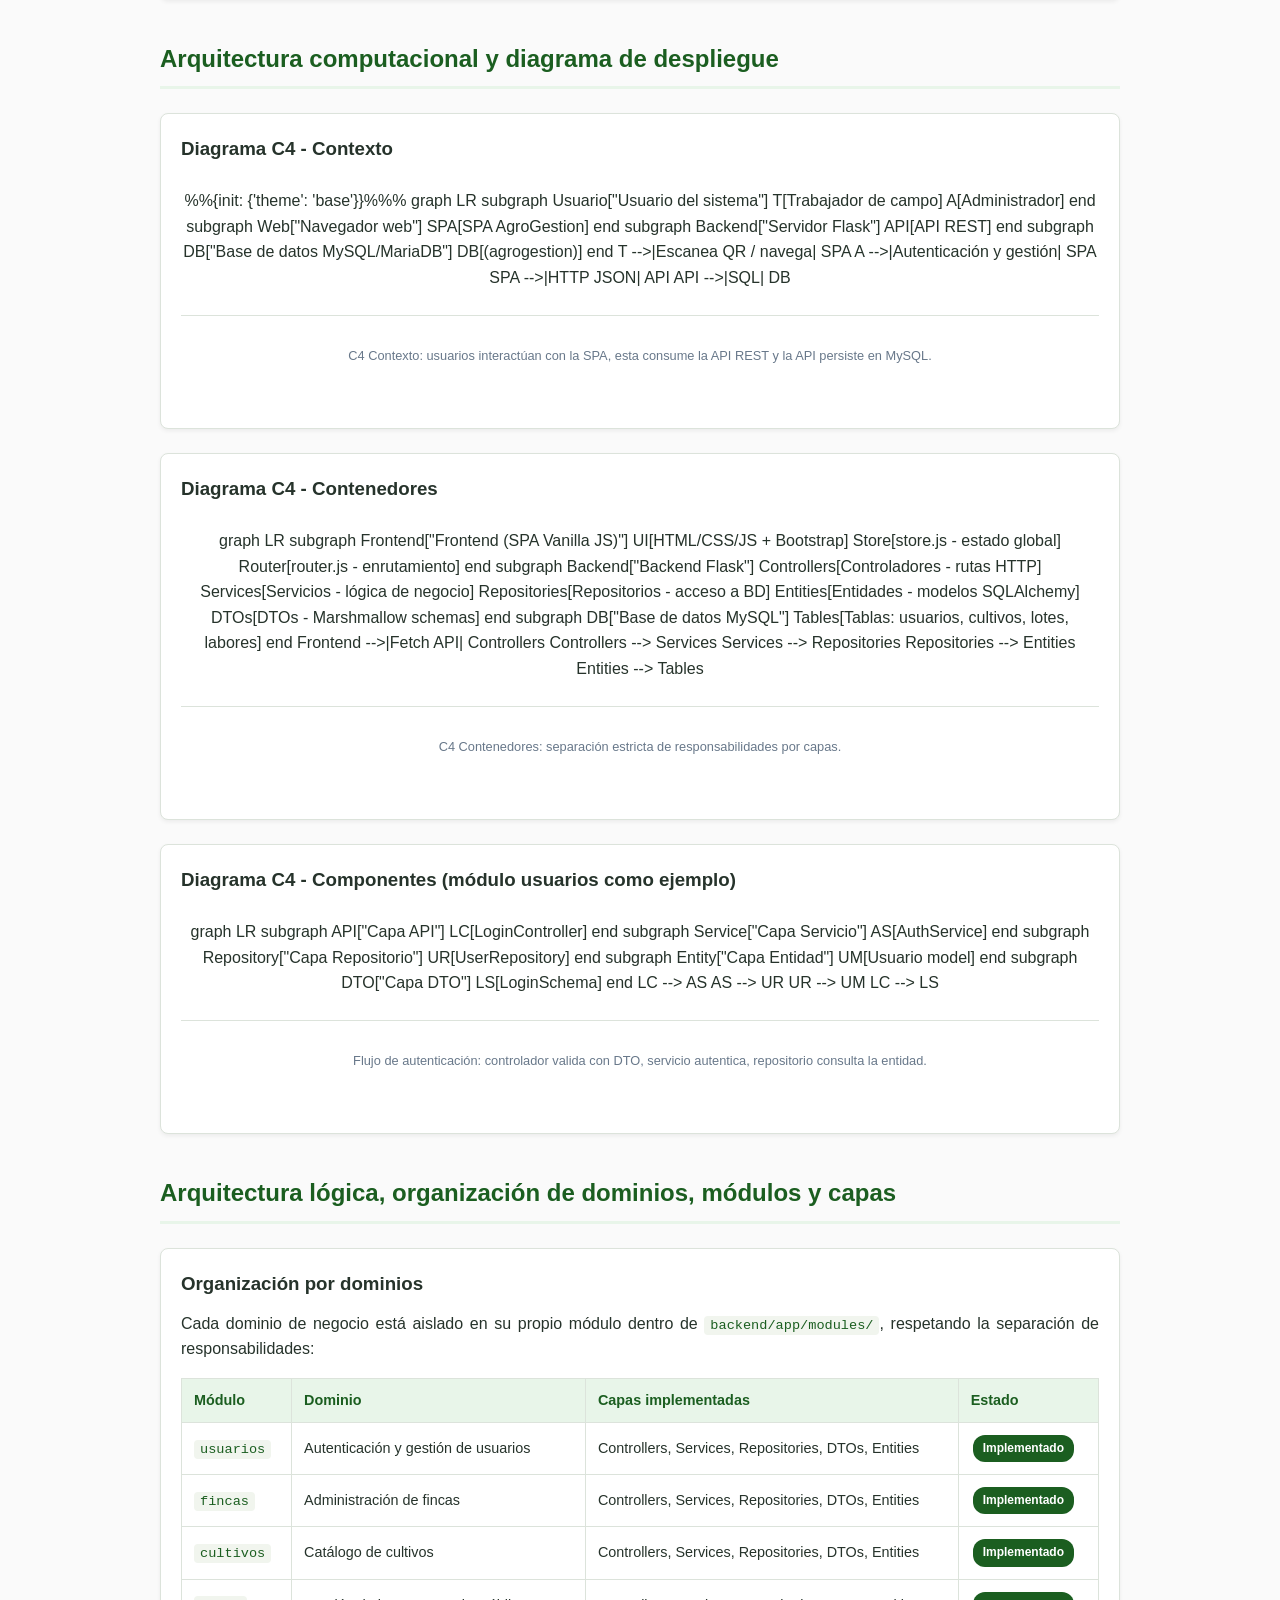
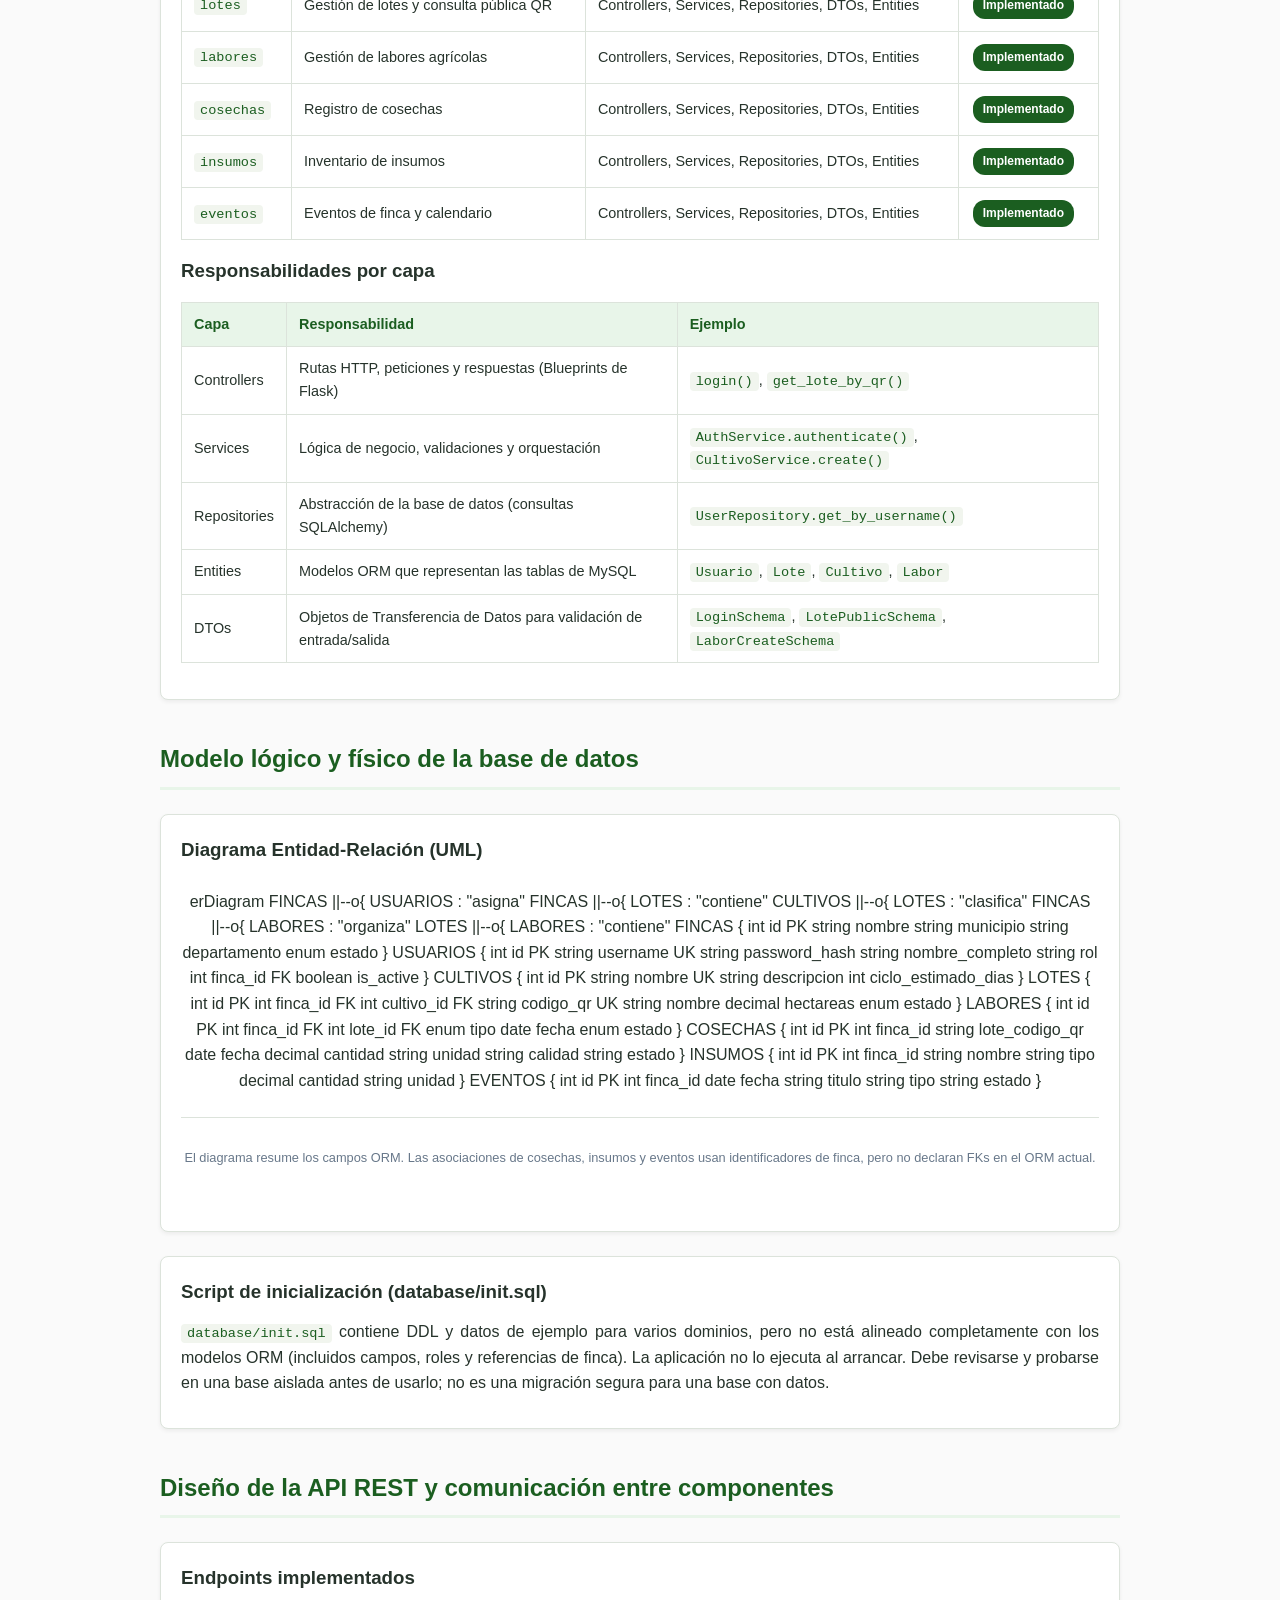
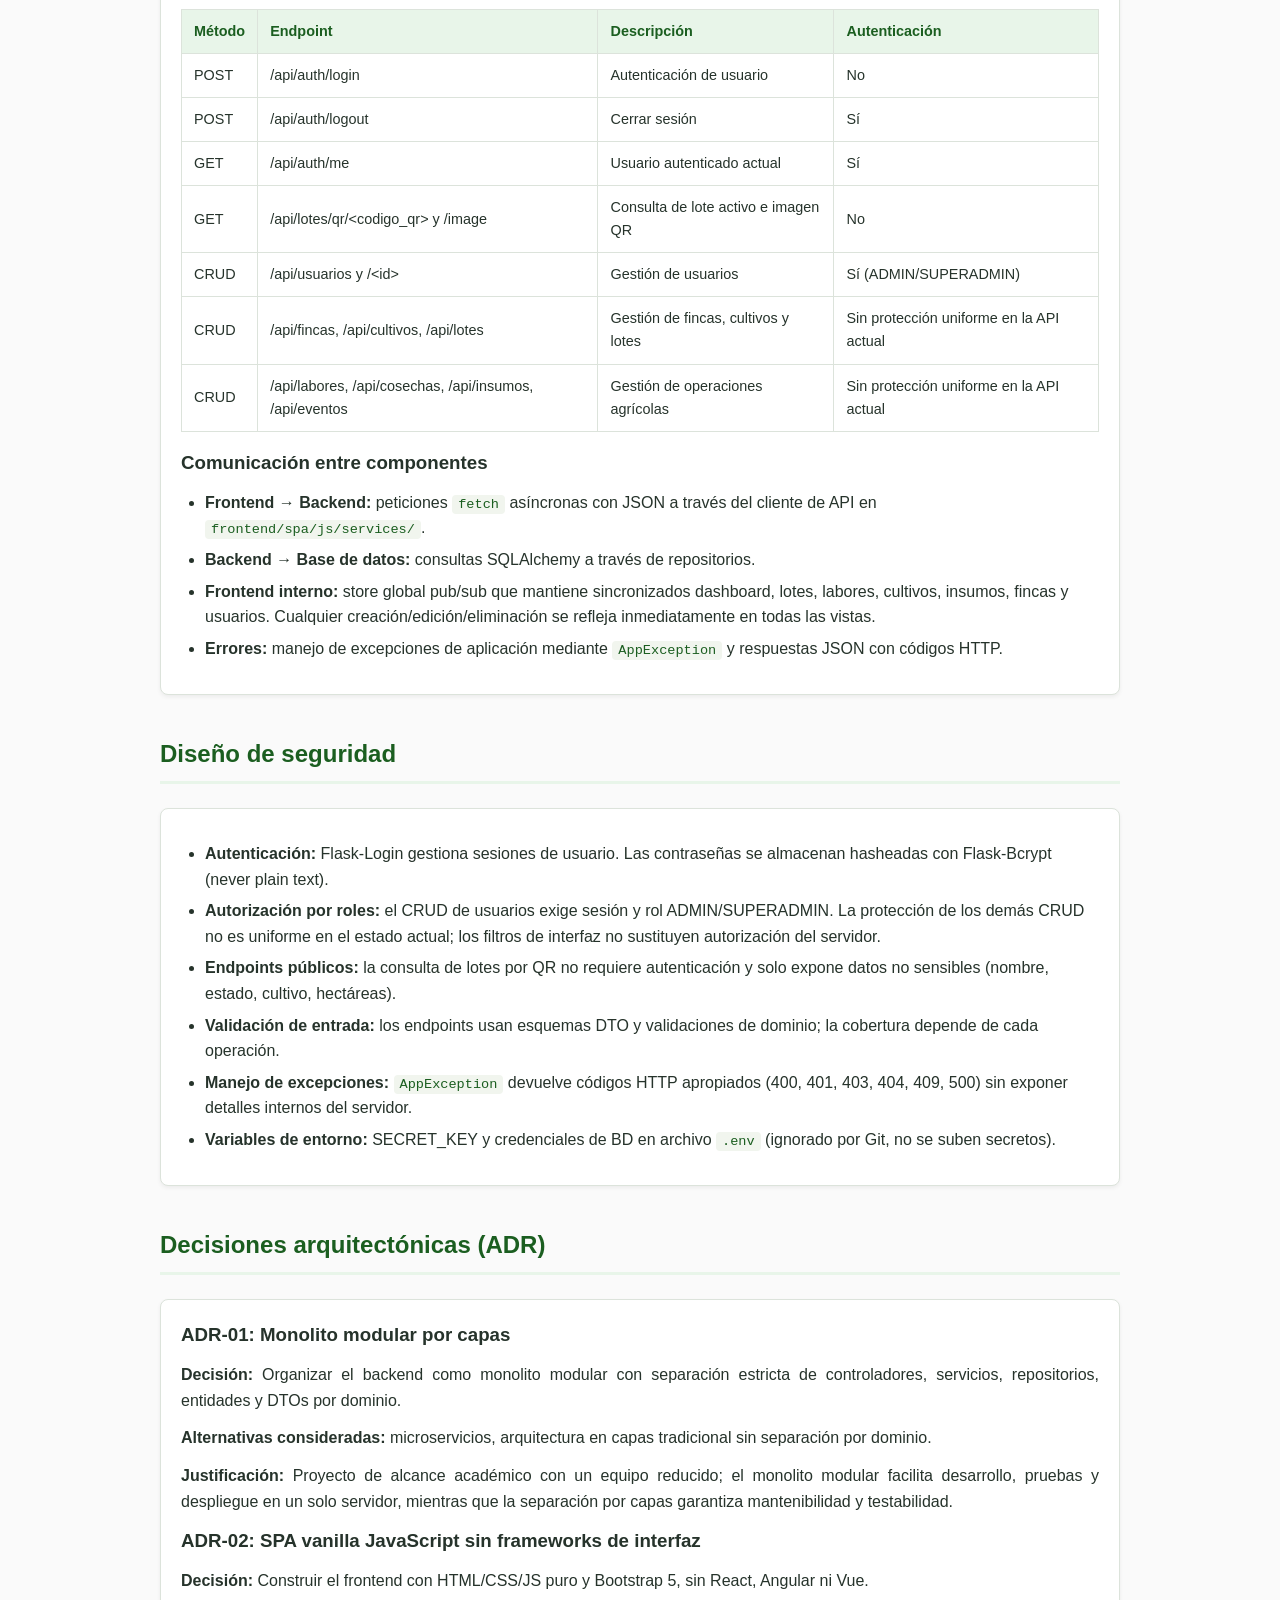
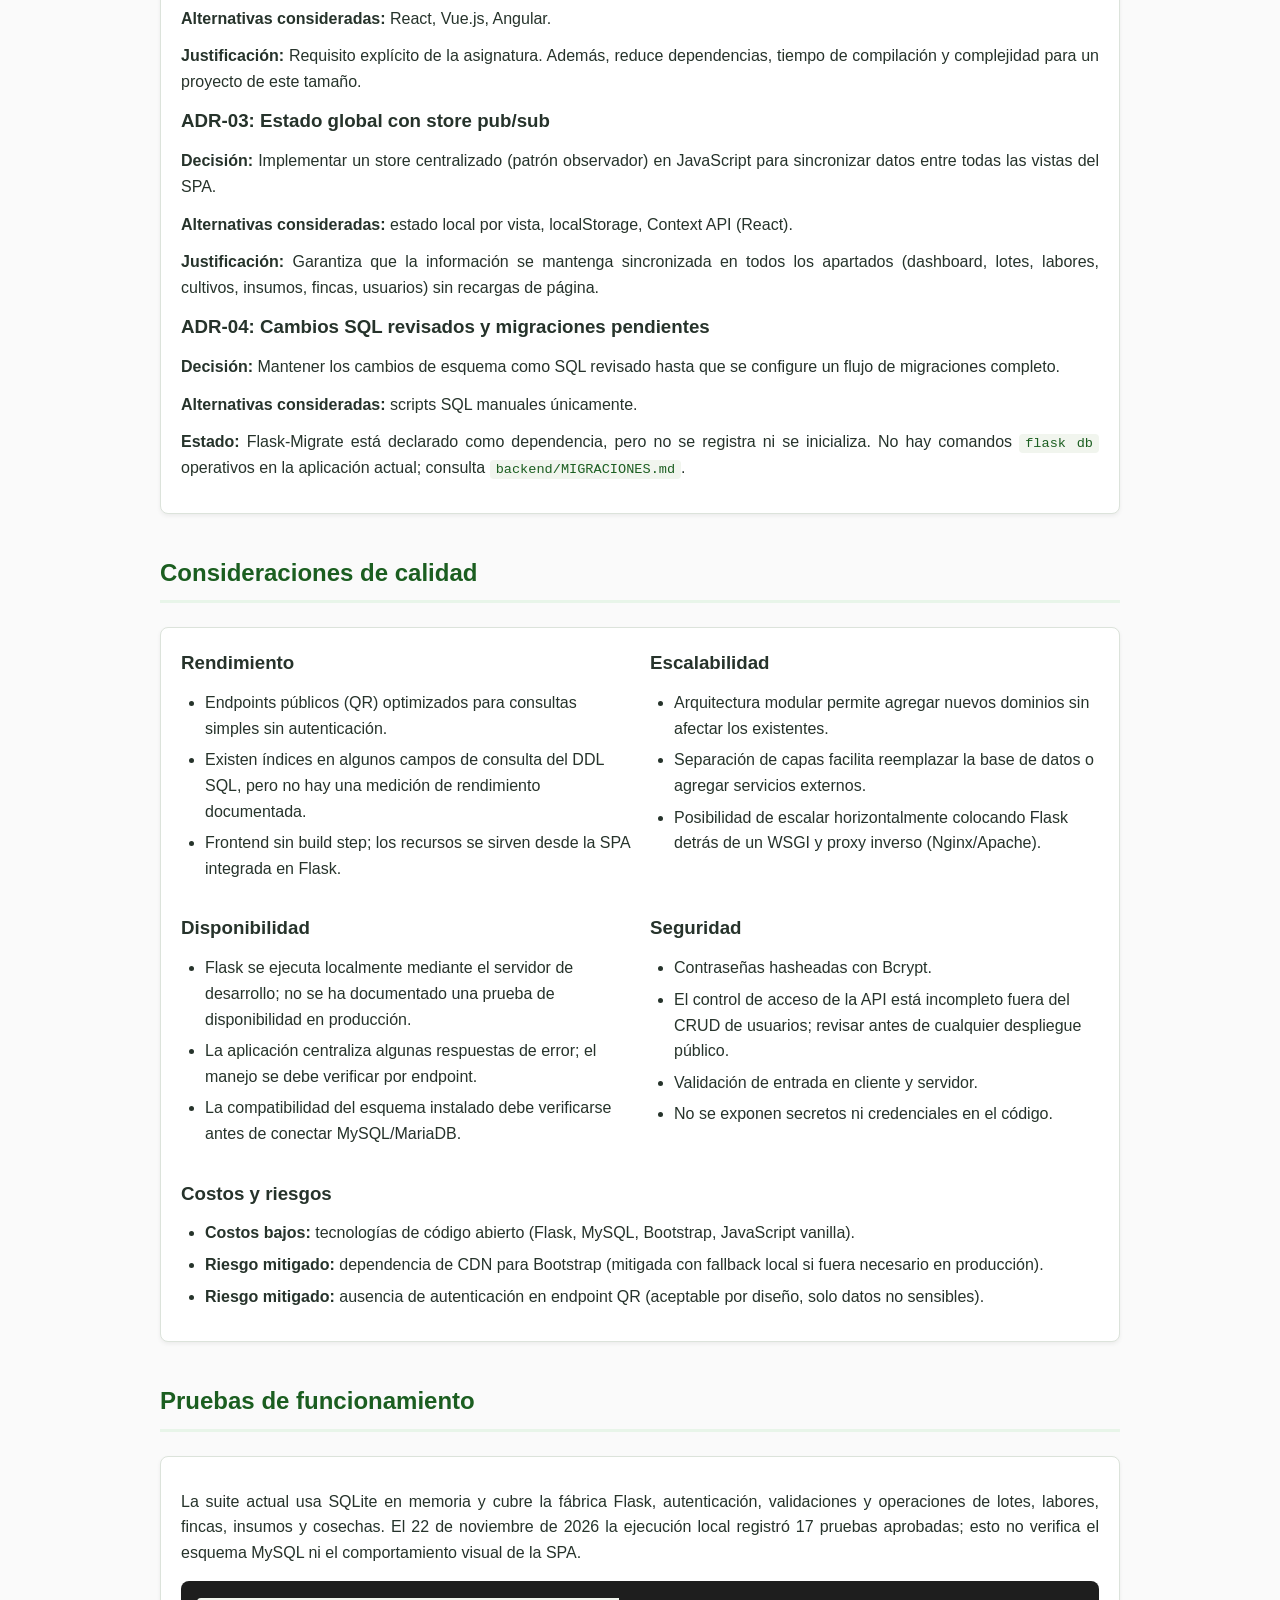
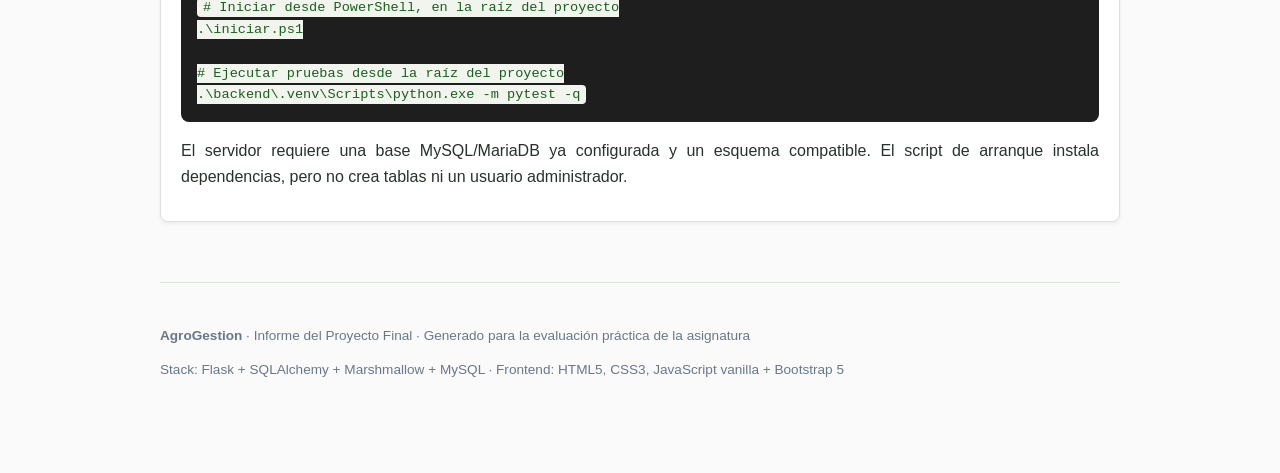
==== commit 4be4777b: "feat: actualizar proyecto AgroGestion con cambios de implementacion" ====
--- a/Informe_Proyecto_Final_AgroGestion.html
+++ b/Informe_Proyecto_Final_AgroGestion.html
@@ -203,6 +203,7 @@
       <li>Panel de administración autenticado con dashboard, gestión de lotes, labores, cultivos, insumos, fincas y usuarios.</li>
       <li>Sincronización de información en todos los apartados mediante un estado global centralizado.</li>
     </ul>
+    <p><strong>Estado implementado:</strong> la consulta pública por QR muestra información de lotes activos. El registro y gestión se realiza desde las vistas de la SPA; el escaneo público no registra labores. La aplicación también incluye cosechas, calendario y eventos.</p>
   </div>
 
   <h2 class="section-title">Fase 02. Descubrimiento, requisitos y contratación</h2>
@@ -250,7 +251,7 @@
       <tr><td>Frontend UI</td><td>Bootstrap 5.3.3</td><td>5.3.3</td><td>Estilos y componentes responsivos vía CDN</td></tr>
       <tr><td>Backend</td><td>Flask</td><td>3.x</td><td>Servidor web y API REST</td></tr>
       <tr><td>ORM</td><td>Flask-SQLAlchemy</td><td>3.x</td><td>Mapeo objeto-relacional sobre MySQL</td></tr>
-      <tr><td>Migraciones</td><td>Flask-Migrate</td><td>4.x</td><td>Control de versiones del esquema de base de datos</td></tr>
+      <tr><td>Migraciones</td><td>SQL manual revisado</td><td>Scripts versionados</td><td>Flask-Migrate está en requirements, pero no se inicializa en la aplicación</td></tr>
       <tr><td>Validación</td><td>Flask-Marshmallow</td><td>1.x</td><td>DTOs y serialización de entrada/salida</td></tr>
       <tr><td>Autenticación</td><td>Flask-Login + Flask-Bcrypt</td><td>0.6.x / 1.x</td><td>Sesiones y hash de contraseñas</td></tr>
       <tr><td>Base de datos</td><td>MySQL / MariaDB (XAMPP)</td><td>8.0 / 10.x</td><td>Persistencia de datos relacional</td></tr>
@@ -260,39 +261,32 @@
     <pre><code>agrogestion/
 ├── backend/
 │   ├── app/
-│   │   ├── config.py
-│   │   ├── extensions.py
-│   │   └── modules/
-│   │       ├── usuarios/   (auth: control, servicio, repositorio, DTO, entidad)
-│   │       ├── lotes/      (consulta pública QR: 5 capas)
-│   │       ├── cultivos/   (catálogo: 5 capas)
-│   │       └── labores/    (registro de labores: 5 capas)
-│   ├── run.py
-│   ├── requirements.txt
-│   └── tests/
-├── database/
-│   └── init.sql          (esquema SQL y seed data)
+│   │   ├── __init__.py, config.py, extensions.py
+│   │   ├── modules/
+│   │   │   ├── usuarios/ fincas/ cultivos/ lotes/
+│   │   │   ├── labores/ cosechas/ insumos/ eventos/
+│   │   └── shared/
+│   ├── scripts/ tests/ requirements.txt
+│   └── run.py
+├── database/ (scripts SQL y cambios puntuales)
 ├── frontend/
-│   ├── spa/
-│   │   ├── index.html
-│   │   ├── css/ (tokens, base, components)
-│   │   └── js/ (app, router, store, services, components, views)
-├── AGENTS.md
-└── iniciar.ps1</code></pre>
+│   └── spa/ (index.html, css/, js/)
+├── iniciar.ps1
+└── arranque.txt</code></pre>
   </div>
 
   <h2 class="section-title">Fase 05. Desarrollo incremental</h2>
   <div class="card">
     <h4>5.1 Módulo de usuarios (autenticación)</h4>
-    <p>Implementación completa de login/logout, protección de rutas por rol (SUPERADMIN, ADMIN, MAYORDOMO), y gestión de usuarios con asignación de finca. El controlador expone endpoints <code>POST /api/auth/login</code>, <code>POST /api/auth/logout</code> y <code>GET /api/auth/me</code>.</p>
+    <p>Implementación de login/logout con Flask-Login, consulta de sesión actual y CRUD de usuarios. La interfaz contempla los roles SUPERADMIN, ADMIN y MAYORDOMO. El formulario de alta crea el usuario sin finca asignada; la asociación puede hacerse posteriormente. El CRUD de usuarios exige sesión y rol administrador.</p>
     <h4>5.2 Módulo de lotes (consulta pública QR)</h4>
-    <p>Endpoint público <code>GET /api/lotes/qr/&lt;codigo_qr&gt;</code> que devuelve datos del lote (nombre, estado, cultivo, hectáreas) solo si el lote está ACTIVO. No requiere autenticación.</p>
+    <p>El endpoint público <code>GET /api/lotes/qr/&lt;codigo_qr&gt;</code> devuelve datos de un lote activo; también existe una ruta de imagen QR. El módulo incluye CRUD de lotes.</p>
     <h4>5.3 Módulo de cultivos (catálogo)</h4>
-    <p>API REST completa con operaciones CRUD sobre cultivos: listar, obtener por id, crear, actualizar y eliminar. Incluye validaciones de nombre único y campos obligatorios.</p>
+    <p>API REST y vista SPA para consultar y gestionar el catálogo de cultivos.</p>
     <h4>5.4 Módulo de labores</h4>
-    <p>API REST completa para registro, consulta, actualización y eliminación de labores agrícolas (siembra, fertilización, fumigación, poda, riego, cosecha) asociadas a fincas y lotes.</p>
-    <h4>5.4 Frontend SPA</h4>
-    <p>Aplicación de una sola página con enrutamiento del lado del cliente, gestión de estado centralizada (<code>store.js</code> con patrón observador), componentes reutilizables (Modal, StatusBadge, KpiCard, FincaSelector) y vistas para dashboard, lotes, labores, cultivos, insumos, fincas, usuarios y calendario. Todos los apartados están sincronizados mediante el store global.</p>
+    <p>API REST y vistas para consultar y gestionar labores asociadas a lotes y fincas. Las reglas incluyen validar la relación lote-finca y los estados de la labor.</p>
+    <h4>5.5 Otros módulos y frontend SPA</h4>
+    <p>También están implementados los dominios de fincas, cosechas, insumos y eventos, cada uno con operaciones de API y vistas SPA. El frontend usa enrutamiento del lado del cliente, un store centralizado (<code>store.js</code>) y componentes reutilizables. Sus vistas incluyen dashboard, lotes y detalles, labores y detalles, cultivos, cosechas y detalles, insumos y detalles, fincas y detalles, usuarios y detalles, calendario y perfil.</p>
   </div>
 
   <h2 class="section-title">Arquitectura computacional y diagrama de despliegue</h2>
@@ -302,7 +296,7 @@
 %%{init: {'theme': 'base'}}%%%
 graph LR
     subgraph Usuario["Usuario del sistema"]
-        T[Workinger de campo]
+        T[Trabajador de campo]
         A[Administrador]
     end
     subgraph Web["Navegador web"]
@@ -384,9 +378,13 @@
     <table>
       <tr><th>Módulo</th><th>Dominio</th><th>Capas implementadas</th><th>Estado</th></tr>
       <tr><td><code>usuarios</code></td><td>Autenticación y gestión de usuarios</td><td>Controllers, Services, Repositories, DTOs, Entities</td><td><span class="badge badge-primary">Implementado</span></td></tr>
-      <tr><td><code>lotes</code></td><td>Consulta pública de lotes por QR</td><td>Controllers, Services, Repositories, DTOs, Entities</td><td><span class="badge badge-primary">Implementado</span></td></tr>
+      <tr><td><code>fincas</code></td><td>Administración de fincas</td><td>Controllers, Services, Repositories, DTOs, Entities</td><td><span class="badge badge-primary">Implementado</span></td></tr>
       <tr><td><code>cultivos</code></td><td>Catálogo de cultivos</td><td>Controllers, Services, Repositories, DTOs, Entities</td><td><span class="badge badge-primary">Implementado</span></td></tr>
-      <tr><td><code>labores</code></td><td>Registro de labores agrícolas</td><td>Controllers, Services, Repositories, DTOs, Entities</td><td><span class="badge badge-primary">Implementado</span></td></tr>
+      <tr><td><code>lotes</code></td><td>Gestión de lotes y consulta pública QR</td><td>Controllers, Services, Repositories, DTOs, Entities</td><td><span class="badge badge-primary">Implementado</span></td></tr>
+      <tr><td><code>labores</code></td><td>Gestión de labores agrícolas</td><td>Controllers, Services, Repositories, DTOs, Entities</td><td><span class="badge badge-primary">Implementado</span></td></tr>
+      <tr><td><code>cosechas</code></td><td>Registro de cosechas</td><td>Controllers, Services, Repositories, DTOs, Entities</td><td><span class="badge badge-primary">Implementado</span></td></tr>
+      <tr><td><code>insumos</code></td><td>Inventario de insumos</td><td>Controllers, Services, Repositories, DTOs, Entities</td><td><span class="badge badge-primary">Implementado</span></td></tr>
+      <tr><td><code>eventos</code></td><td>Eventos de finca y calendario</td><td>Controllers, Services, Repositories, DTOs, Entities</td><td><span class="badge badge-primary">Implementado</span></td></tr>
     </table>
     <h3>Responsabilidades por capa</h3>
     <table>
@@ -404,29 +402,33 @@
     <h3>Diagrama Entidad-Relación (UML)</h3>
     <div class="mermaid">
 erDiagram
-    USUARIOS ||--o{ LOTES : "posee"
-    USUARIOS ||--o{ LABORES : "registra"
-    CULTIVOS ||--o{ LOTES : "tiene"
+    FINCAS ||--o{ USUARIOS : "asigna"
+    FINCAS ||--o{ LOTES : "contiene"
+    CULTIVOS ||--o{ LOTES : "clasifica"
+    FINCAS ||--o{ LABORES : "organiza"
     LOTES ||--o{ LABORES : "contiene"
 
+    FINCAS {
+        int id PK
+        string nombre
+        string municipio
+        string departamento
+        enum estado
+    }
     USUARIOS {
         int id PK
         string username UK
         string password_hash
         string nombre_completo
-        enum rol
+        string rol
         int finca_id FK
-        enum estado
-        datetime creado_en
-        datetime actualizado_en
+        boolean is_active
     }
     CULTIVOS {
         int id PK
         string nombre UK
         string descripcion
         int ciclo_estimado_dias
-        datetime creado_en
-        datetime actualizado_en
     }
     LOTES {
         int id PK
@@ -436,11 +438,6 @@
         string nombre
         decimal hectareas
         enum estado
-        date fecha_siembra
-        string estado_fenologico
-        int arboles
-        datetime creado_en
-        datetime actualizado_en
     }
     LABORES {
         int id PK
@@ -449,24 +446,39 @@
         enum tipo
         date fecha
         enum estado
-        string insumo
-        string dosis
-        text observaciones
-        datetime creado_en
-        datetime actualizado_en
-    }
-    </div>
-    <p class="footer" style="margin-top:8px; font-size:0.8rem;">Modelo lógico/físico: usuarios poseen lotes, cultivos clasifican lotes, y lotes contienen labores.</p>
+    }
+    COSECHAS {
+        int id PK
+        int finca_id
+        string lote_codigo_qr
+        date fecha
+        decimal cantidad
+        string unidad
+        string calidad
+        string estado
+    }
+    INSUMOS {
+        int id PK
+        int finca_id
+        string nombre
+        string tipo
+        decimal cantidad
+        string unidad
+    }
+    EVENTOS {
+        int id PK
+        int finca_id
+        date fecha
+        string titulo
+        string tipo
+        string estado
+    }
+    </div>
+    <p class="footer" style="margin-top:8px; font-size:0.8rem;">El diagrama resume los campos ORM. Las asociaciones de cosechas, insumos y eventos usan identificadores de finca, pero no declaran FKs en el ORM actual.</p>
   </div>
   <div class="card">
     <h3>Script de inicialización (database/init.sql)</h3>
-    <p>Se incluyó un script SQL completo que crea la base de datos <code>agrogestion</code>, las cuatro tablas con sus relaciones y restricciones de integridad, y datos iniciales (seed data) de cultivos, usuarios y lotes para pruebas.</p>
-    <pre><code>-- Resumen del esquema
-CREATE TABLE cultivos (...);
-CREATE TABLE usuarios (...);
-CREATE TABLE lotes (...);
-CREATE TABLE labores (...);
--- Datos iniciales: 2 cultivos, 5 usuarios, 7 lotes</code></pre>
+    <p><code>database/init.sql</code> contiene DDL y datos de ejemplo para varios dominios, pero no está alineado completamente con los modelos ORM (incluidos campos, roles y referencias de finca). La aplicación no lo ejecuta al arrancar. Debe revisarse y probarse en una base aislada antes de usarlo; no es una migración segura para una base con datos.</p>
   </div>
 
   <h2 class="section-title">Diseño de la API REST y comunicación entre componentes</h2>
@@ -477,16 +489,17 @@
       <tr><td>POST</td><td>/api/auth/login</td><td>Autenticación de usuario</td><td>No</td></tr>
       <tr><td>POST</td><td>/api/auth/logout</td><td>Cerrar sesión</td><td>Sí</td></tr>
       <tr><td>GET</td><td>/api/auth/me</td><td>Usuario autenticado actual</td><td>Sí</td></tr>
-      <tr><td>GET</td><td>/api/lotes/qr/&lt;codigo_qr&gt;</td><td>Consulta pública de lote por QR</td><td>No</td></tr>
-      <tr><td>GET/POST/PUT/DELETE</td><td>/api/cultivos</td><td>CRUD de cultivos</td><td>Sí (Admin)</td></tr>
-      <tr><td>GET/POST/PUT/DELETE</td><td>/api/labores</td><td>CRUD de labores</td><td>Sí</td></tr>
+      <tr><td>GET</td><td>/api/lotes/qr/&lt;codigo_qr&gt; y /image</td><td>Consulta de lote activo e imagen QR</td><td>No</td></tr>
+      <tr><td>CRUD</td><td>/api/usuarios y /&lt;id&gt;</td><td>Gestión de usuarios</td><td>Sí (ADMIN/SUPERADMIN)</td></tr>
+      <tr><td>CRUD</td><td>/api/fincas, /api/cultivos, /api/lotes</td><td>Gestión de fincas, cultivos y lotes</td><td>Sin protección uniforme en la API actual</td></tr>
+      <tr><td>CRUD</td><td>/api/labores, /api/cosechas, /api/insumos, /api/eventos</td><td>Gestión de operaciones agrícolas</td><td>Sin protección uniforme en la API actual</td></tr>
     </table>
     <h3>Comunicación entre componentes</h3>
     <ul>
-      <li><strong>Frontend → Backend:</strong> peticiones <code>fetch</code> asíncronas con JSON a través de <code>apiClient.js</code>.</li>
+      <li><strong>Frontend → Backend:</strong> peticiones <code>fetch</code> asíncronas con JSON a través del cliente de API en <code>frontend/spa/js/services/</code>.</li>
       <li><strong>Backend → Base de datos:</strong> consultas SQLAlchemy a través de repositorios.</li>
       <li><strong>Frontend interno:</strong> store global pub/sub que mantiene sincronizados dashboard, lotes, labores, cultivos, insumos, fincas y usuarios. Cualquier creación/edición/eliminación se refleja inmediatamente en todas las vistas.</li>
-      <li><strong>Errores:</strong> manejo centralizado con <code>AppException</code> que respuestas JSON con código HTTP y mensaje amigable.</li>
+      <li><strong>Errores:</strong> manejo de excepciones de aplicación mediante <code>AppException</code> y respuestas JSON con códigos HTTP.</li>
     </ul>
   </div>
 
@@ -494,9 +507,9 @@
   <div class="card">
     <ul>
       <li><strong>Autenticación:</strong> Flask-Login gestiona sesiones de usuario. Las contraseñas se almacenan hasheadas con Flask-Bcrypt (never plain text).</li>
-      <li><strong>Autorización por roles:</strong> decorador <code>admin_required</code> protege rutas para SUPERADMIN y ADMIN. Los MAYORDOMO solo ven su finca asignada.</li>
+      <li><strong>Autorización por roles:</strong> el CRUD de usuarios exige sesión y rol ADMIN/SUPERADMIN. La protección de los demás CRUD no es uniforme en el estado actual; los filtros de interfaz no sustituyen autorización del servidor.</li>
       <li><strong>Endpoints públicos:</strong> la consulta de lotes por QR no requiere autenticación y solo expone datos no sensibles (nombre, estado, cultivo, hectáreas).</li>
-      <li><strong>Validación de entrada:</strong> todos los payloads se validan con Marshmallow antes de llegar al servicio.</li>
+      <li><strong>Validación de entrada:</strong> los endpoints usan esquemas DTO y validaciones de dominio; la cobertura depende de cada operación.</li>
       <li><strong>Manejo de excepciones:</strong> <code>AppException</code> devuelve códigos HTTP apropiados (400, 401, 403, 404, 409, 500) sin exponer detalles internos del servidor.</li>
       <li><strong>Variables de entorno:</strong> SECRET_KEY y credenciales de BD en archivo <code>.env</code> (ignorado por Git, no se suben secretos).</li>
     </ul>
@@ -511,15 +524,15 @@
     <h3>ADR-02: SPA vanilla JavaScript sin frameworks de interfaz</h3>
     <p><strong>Decisión:</strong> Construir el frontend con HTML/CSS/JS puro y Bootstrap 5, sin React, Angular ni Vue.</p>
     <p><strong>Alternativas consideradas:</strong> React, Vue.js, Angular.</p>
-    <tr><td>Justificación:</strong> Requisito explícito de la asignatura. Además, reduce dependencias, tiempo de compilación y complejidad para un proyecto de este tamaño.</p>
+    <p><strong>Justificación:</strong> Requisito explícito de la asignatura. Además, reduce dependencias, tiempo de compilación y complejidad para un proyecto de este tamaño.</p>
     <h3>ADR-03: Estado global con store pub/sub</h3>
     <p><strong>Decisión:</strong> Implementar un store centralizado (patrón observador) en JavaScript para sincronizar datos entre todas las vistas del SPA.</p>
     <p><strong>Alternativas consideradas:</strong> estado local por vista, localStorage, Context API (React).</p>
     <p><strong>Justificación:</strong> Garantiza que la información se mantenga sincronizada en todos los apartados (dashboard, lotes, labores, cultivos, insumos, fincas, usuarios) sin recargas de página.</p>
-    <h3>ADR-04: Flask-Migrate para gestión de esquema</h3>
-    <p><strong>Decisión:</strong> Agregar Flask-Migrate/Alembic para control de versiones de la base de datos.</p>
+    <h3>ADR-04: Cambios SQL revisados y migraciones pendientes</h3>
+    <p><strong>Decisión:</strong> Mantener los cambios de esquema como SQL revisado hasta que se configure un flujo de migraciones completo.</p>
     <p><strong>Alternativas consideradas:</strong> scripts SQL manuales únicamente.</p>
-    <p><strong>Justificación:</strong> Requisito técnico del proyecto (gestión de migraciones de base de datos) y buena práctica para evolucionar el esquema de forma controlada.</p>
+    <p><strong>Estado:</strong> Flask-Migrate está declarado como dependencia, pero no se registra ni se inicializa. No hay comandos <code>flask db</code> operativos en la aplicación actual; consulta <code>backend/MIGRACIONES.md</code>.</p>
   </div>
 
   <h2 class="section-title">Consideraciones de calidad</h2>
@@ -528,8 +541,8 @@
       <h3>Rendimiento</h3>
       <ul>
         <li>Endpoints públicos (QR) optimizados para consultas simples sin autenticación.</li>
-        <li>Uso de índices en claves foráneas y campos de búsqueda (código QR, finca, lote, fecha).</li>
-        <li>Frontend sin build step: carga inmediata de assets estáticos.</li>
+        <li>Existen índices en algunos campos de consulta del DDL SQL, pero no hay una medición de rendimiento documentada.</li>
+        <li>Frontend sin build step; los recursos se sirven desde la SPA integrada en Flask.</li>
       </ul>
     </div>
     <div>
@@ -543,16 +556,16 @@
     <div>
       <h3>Disponibilidad</h3>
       <ul>
-        <li>Servidor Flask ligero apto para desarrollo y despliegue en pequeños servidores.</li>
-        <li>Manejo centralizado de errores evita fallos silenciosos.</li>
-        <li>Base de datos MySQL con motor InnoDB soporta transacciones y concurrencia.</li>
+        <li>Flask se ejecuta localmente mediante el servidor de desarrollo; no se ha documentado una prueba de disponibilidad en producción.</li>
+        <li>La aplicación centraliza algunas respuestas de error; el manejo se debe verificar por endpoint.</li>
+        <li>La compatibilidad del esquema instalado debe verificarse antes de conectar MySQL/MariaDB.</li>
       </ul>
     </div>
     <div>
       <h3>Seguridad</h3>
       <ul>
         <li>Contraseñas hasheadas con Bcrypt.</li>
-        <li>Control de acceso por roles y finca asignada.</li>
+        <li>El control de acceso de la API está incompleto fuera del CRUD de usuarios; revisar antes de cualquier despliegue público.</li>
         <li>Validación de entrada en cliente y servidor.</li>
         <li>No se exponen secretos ni credenciales en el código.</li>
       </ul>
@@ -569,11 +582,13 @@
 
   <h2 class="section-title">Pruebas de funcionamiento</h2>
   <div class="card">
-    <p>Se incluyó una estructura básica de pruebas con <code>pytest</code> en <code>backend/tests/</code> que verifica la creación de la aplicación Flask y la conectividad con la base de datos en memoria (SQLite para tests).</p>
-    <pre><code># Ejecutar pruebas
-cd backend
-.\.venv\Scripts\Activate.ps1
-pytest</code></pre>
+    <p>La suite actual usa SQLite en memoria y cubre la fábrica Flask, autenticación, validaciones y operaciones de lotes, labores, fincas, insumos y cosechas. El 22 de noviembre de 2026 la ejecución local registró 17 pruebas aprobadas; esto no verifica el esquema MySQL ni el comportamiento visual de la SPA.</p>
+    <pre><code># Iniciar desde PowerShell, en la raíz del proyecto
+.\iniciar.ps1
+
+# Ejecutar pruebas desde la raíz del proyecto
+.\backend\.venv\Scripts\python.exe -m pytest -q</code></pre>
+    <p>El servidor requiere una base MySQL/MariaDB ya configurada y un esquema compatible. El script de arranque instala dependencias, pero no crea tablas ni un usuario administrador.</p>
   </div>
 
   <div class="footer">
